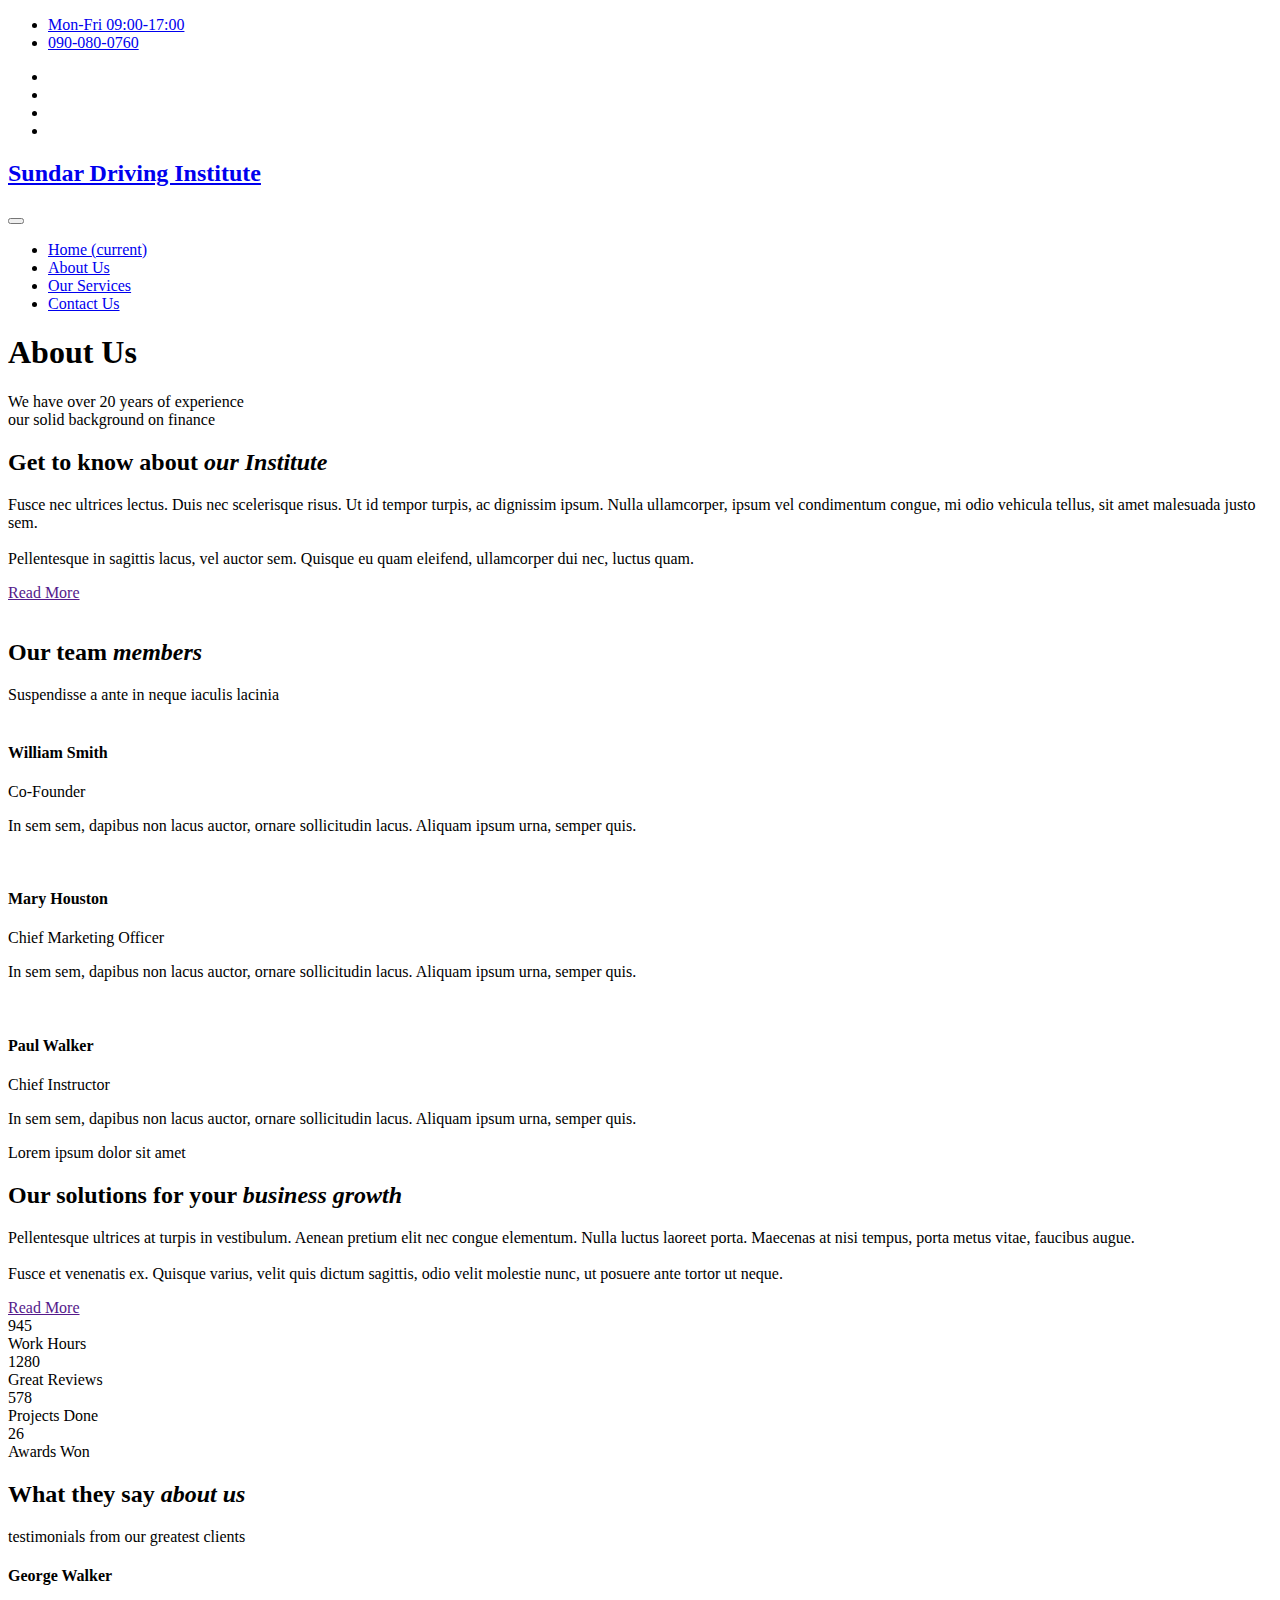
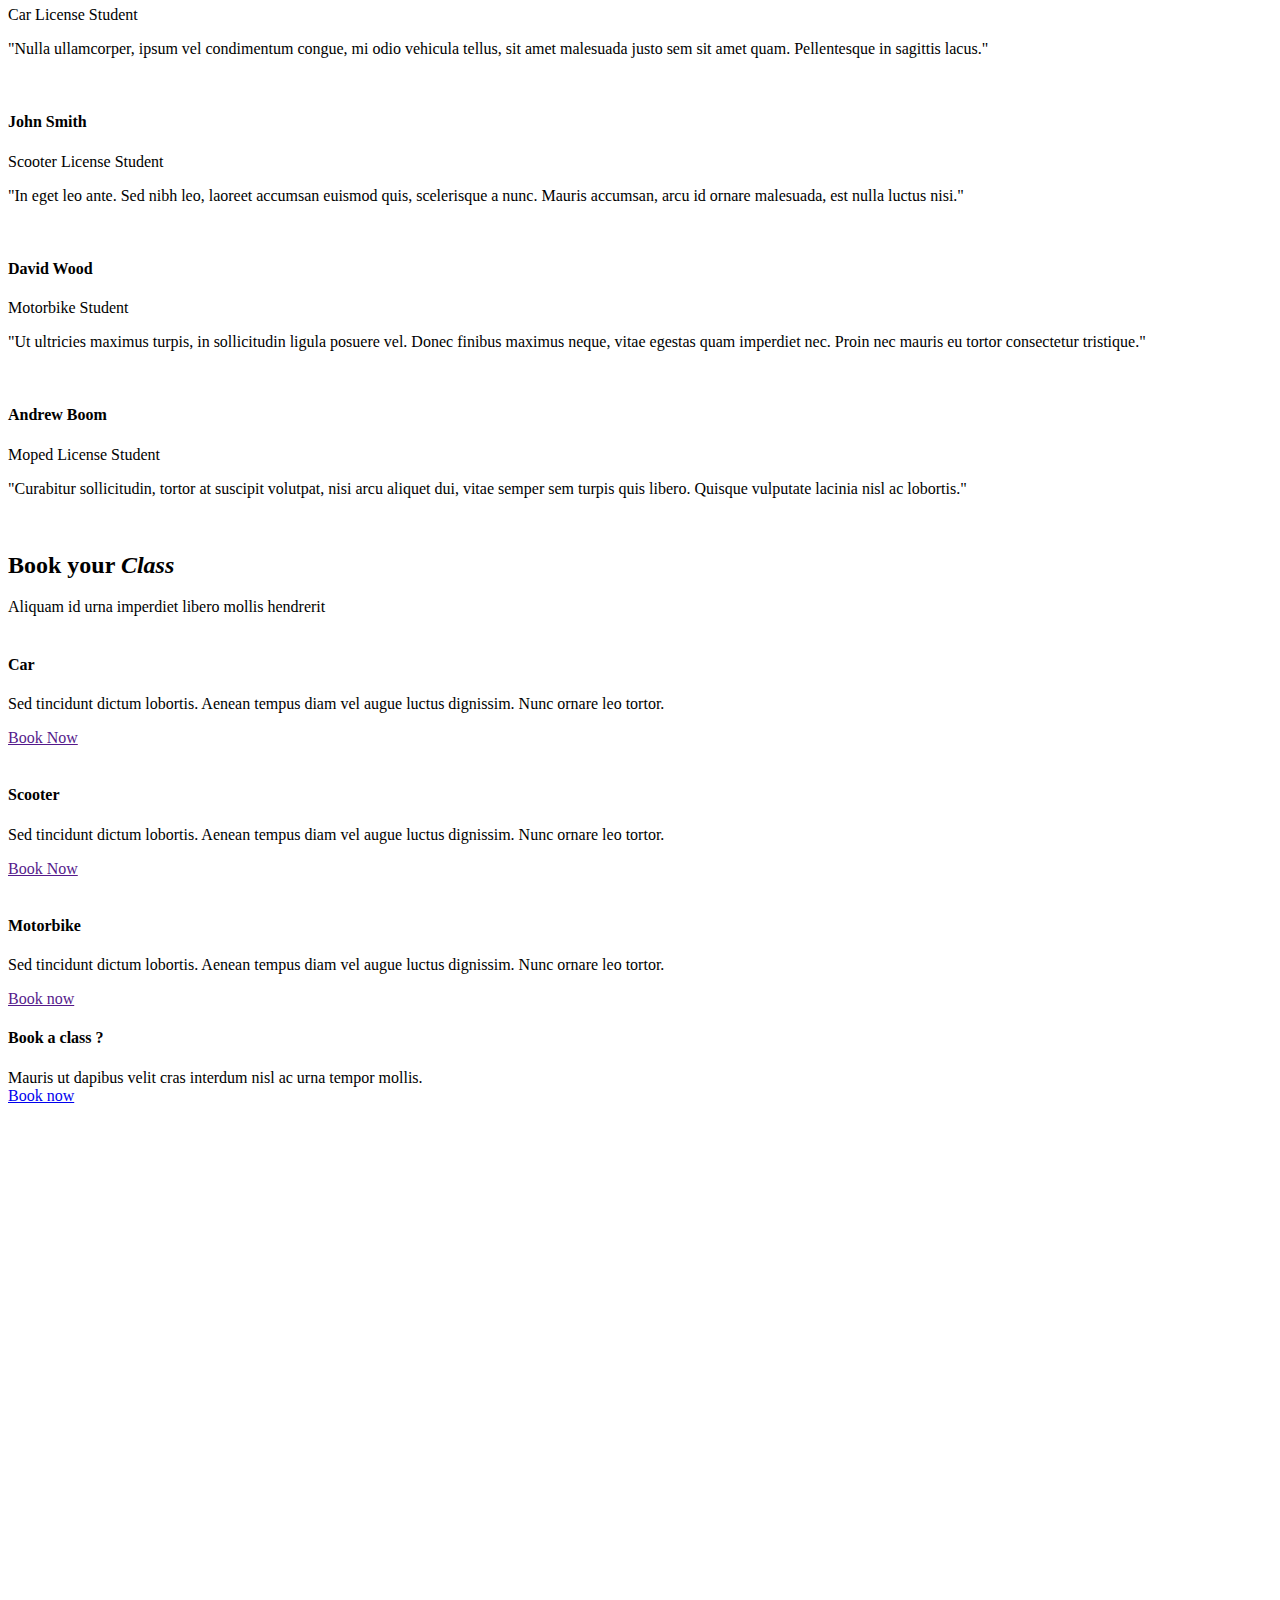
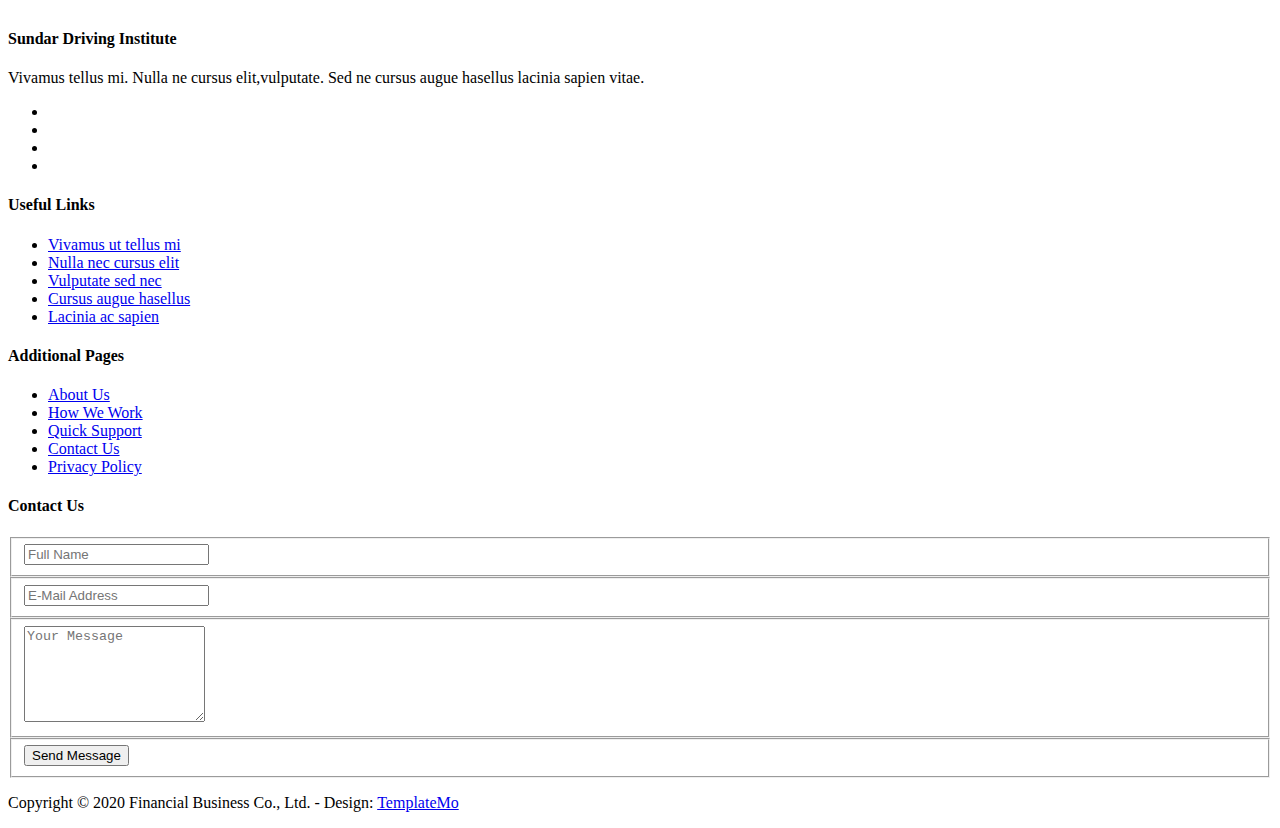
==== about.html @ 665004ea "Add files via upload" ====
<!DOCTYPE html>
<html lang="en">

  <head>

    <meta charset="utf-8">
    <meta name="viewport" content="width=device-width, initial-scale=1, shrink-to-fit=no">
    <meta name="description" content="">
    <meta name="author" content="TemplateMo">
    <link href="https://fonts.googleapis.com/css?family=Poppins:100,200,300,400,500,600,700,800,900&display=swap" rel="stylesheet">

    <title>Sundar Driving - About Page</title>

    <!-- Bootstrap core CSS -->
    <link href="vendor/bootstrap/css/bootstrap.min.css" rel="stylesheet">

    <!-- Additional CSS Files -->
    <link rel="stylesheet" href="assets/css/fontawesome.css">
    <link rel="stylesheet" href="assets/css/templatemo-finance-business.css">
    <link rel="stylesheet" href="assets/css/owl.css">
<!--

Finance Business TemplateMo

https://templatemo.com/tm-545-finance-business

-->
  </head>

  <body>

    <!-- ***** Preloader Start ***** -->
    <div id="preloader">
        <div class="jumper">
            <div></div>
            <div></div>
            <div></div>
        </div>
    </div>  
    <!-- ***** Preloader End ***** -->

    <!-- Header -->
    <div class="sub-header">
      <div class="container">
        <div class="row">
          <div class="col-md-8 col-xs-12">
            <ul class="left-info">
              <li><a href="#"><i class="fa fa-clock-o"></i>Mon-Fri 09:00-17:00</a></li>
              <li><a href="#"><i class="fa fa-phone"></i>090-080-0760</a></li>
            </ul>
          </div>
          <div class="col-md-4">
            <ul class="right-icons">
              <li><a href="#"><i class="fa fa-facebook"></i></a></li>
              <li><a href="#"><i class="fa fa-twitter"></i></a></li>
              <li><a href="#"><i class="fa fa-linkedin"></i></a></li>
              <li><a href="#"><i class="fa fa-behance"></i></a></li>
            </ul>
          </div>
        </div>
      </div>
    </div>
    
    <header class="">
      <nav class="navbar navbar-expand-lg">
        <div class="container">
          <a class="navbar-brand" href="index.html"><h2>Sundar Driving Institute</h2></a>
          <button class="navbar-toggler" type="button" data-toggle="collapse" data-target="#navbarResponsive" aria-controls="navbarResponsive" aria-expanded="false" aria-label="Toggle navigation">
            <span class="navbar-toggler-icon"></span>
          </button>
          <div class="collapse navbar-collapse" id="navbarResponsive">
            <ul class="navbar-nav ml-auto">
              <li class="nav-item">
                <a class="nav-link" href="index.html">Home
                  <span class="sr-only">(current)</span>
                </a>
              </li>
              <li class="nav-item active">
                <a class="nav-link" href="about.html">About Us</a>
              </li>
              <li class="nav-item">
                <a class="nav-link" href="services.html">Our Services</a>
              </li>
              <li class="nav-item">
                <a class="nav-link" href="contact.html">Contact Us</a>
              </li>
              
              <!--
              <li class="nav-item">
                <a class="nav-link" href="one-page.html">One Page</a>
              </li>
              -->

            </ul>
          </div>
        </div>
      </nav>
    </header>

    <!-- Page Content -->
    <div class="page-heading header-text">
      <div class="container">
        <div class="row">
          <div class="col-md-12">
            <h1>About Us</h1>
            <span>We have over 20 years of experience</span>
          </div>
        </div>
      </div>
    </div>

    <div class="more-info about-info">
      <div class="container">
        <div class="row">
          <div class="col-md-12">
            <div class="more-info-content">
              <div class="row">
                <div class="col-md-6 align-self-center">
                  <div class="right-content">
                    <span>our solid background on finance</span>
                    <h2>Get to know about <em>our Institute</em></h2>
                    <p>Fusce nec ultrices lectus. Duis nec scelerisque risus. Ut id tempor turpis, ac dignissim ipsum. Nulla ullamcorper, ipsum vel condimentum congue, mi odio vehicula tellus, sit amet malesuada justo sem. 
                    <br><br>Pellentesque in sagittis lacus, vel auctor sem. Quisque eu quam eleifend, ullamcorper dui nec, luctus quam.</p>
                    <a href="" class="filled-button">Read More</a>
                  </div>
                </div>
                <div class="col-md-6">
                  <div class="left-image">
                    <img src="assets/images/about-image.jpg" alt="">
                  </div>
                </div>
              </div>
            </div>
          </div>
        </div>
      </div>
    </div>

    

    <div class="team">
      <div class="container">
        <div class="row">
          <div class="col-md-12">
            <div class="section-heading">
              <h2>Our team <em>members</em></h2>
              <span>Suspendisse a ante in neque iaculis lacinia</span>
            </div>
          </div>
          <div class="col-md-4">
            <div class="team-item">
              <img src="assets/images/team_01.jpg" alt="">
              <div class="down-content">
                <h4>William Smith</h4>
                <span>Co-Founder</span>
                <p>In sem sem, dapibus non lacus auctor, ornare sollicitudin lacus. Aliquam ipsum urna, semper quis.</p>
              </div>
            </div>
          </div>
          <div class="col-md-4">
            <div class="team-item">
              <img src="assets/images/team_02.jpg" alt="">
              <div class="down-content">
                <h4>Mary Houston</h4>
                <span>Chief Marketing Officer</span>
                <p>In sem sem, dapibus non lacus auctor, ornare sollicitudin lacus. Aliquam ipsum urna, semper quis.</p>
              </div>
            </div>
          </div>
          <div class="col-md-4">
            <div class="team-item">
              <img src="assets/images/team_03.jpg" alt="">
              <div class="down-content">
                <h4>Paul Walker</h4>
                <span>Chief Instructor</span>
                <p>In sem sem, dapibus non lacus auctor, ornare sollicitudin lacus. Aliquam ipsum urna, semper quis.</p>
              </div>
            </div>
          </div>
        </div>
      </div>
    </div>

    <div class="fun-facts">
      <div class="container">
        <div class="row">
          <div class="col-md-6">
            <div class="left-content">
              <span>Lorem ipsum dolor sit amet</span>
              <h2>Our solutions for your <em>business growth</em></h2>
              <p>Pellentesque ultrices at turpis in vestibulum. Aenean pretium elit nec congue elementum. Nulla luctus laoreet porta. Maecenas at nisi tempus, porta metus vitae, faucibus augue. 
              <br><br>Fusce et venenatis ex. Quisque varius, velit quis dictum sagittis, odio velit molestie nunc, ut posuere ante tortor ut neque.</p>
              <a href="" class="filled-button">Read More</a>
            </div>
          </div>
          <div class="col-md-6 align-self-center">
            <div class="row">
              <div class="col-md-6">
                <div class="count-area-content">
                  <div class="count-digit">945</div>
                  <div class="count-title">Work Hours</div>
                </div>
              </div>
              <div class="col-md-6">
                <div class="count-area-content">
                  <div class="count-digit">1280</div>
                  <div class="count-title">Great Reviews</div>
                </div>
              </div>
              <div class="col-md-6">
                <div class="count-area-content">
                  <div class="count-digit">578</div>
                  <div class="count-title">Projects Done</div>
                </div>
              </div>
              <div class="col-md-6">
                <div class="count-area-content">
                  <div class="count-digit">26</div>
                  <div class="count-title">Awards Won</div>
                </div>
              </div>
            </div>
          </div>
        </div>
      </div>
    </div>

    <div class="testimonials">
      <div class="container">
        <div class="row">
          <div class="col-md-12">
            <div class="section-heading">
              <h2>What they say <em>about us</em></h2>
              <span>testimonials from our greatest clients</span>
            </div>
          </div>
          <div class="col-md-12">
            <div class="owl-testimonials owl-carousel">
              
              <div class="testimonial-item">
                <div class="inner-content">
                  <h4>George Walker</h4>
                  <span>Car License Student</span>
                  <p>"Nulla ullamcorper, ipsum vel condimentum congue, mi odio vehicula tellus, sit amet malesuada justo sem sit amet quam. Pellentesque in sagittis lacus."</p>
                </div>
                <img src="http://placehold.it/60x60" alt="">
              </div>
              
              <div class="testimonial-item">
                <div class="inner-content">
                  <h4>John Smith</h4>
                  <span>Scooter License Student</span>
                  <p>"In eget leo ante. Sed nibh leo, laoreet accumsan euismod quis, scelerisque a nunc. Mauris accumsan, arcu id ornare malesuada, est nulla luctus nisi."</p>
                </div>
                <img src="http://placehold.it/60x60" alt="">
              </div>
              
              <div class="testimonial-item">
                <div class="inner-content">
                  <h4>David Wood</h4>
                  <span>Motorbike Student</span>
                  <p>"Ut ultricies maximus turpis, in sollicitudin ligula posuere vel. Donec finibus maximus neque, vitae egestas quam imperdiet nec. Proin nec mauris eu tortor consectetur tristique."</p>
                </div>
                <img src="http://placehold.it/60x60" alt="">
              </div>
              
              <div class="testimonial-item">
                <div class="inner-content">
                  <h4>Andrew Boom</h4>
                  <span>Moped License Student</span>
                  <p>"Curabitur sollicitudin, tortor at suscipit volutpat, nisi arcu aliquet dui, vitae semper sem turpis quis libero. Quisque vulputate lacinia nisl ac lobortis."</p>
                </div>
                <img src="http://placehold.it/60x60" alt="">
              </div>
              
            </div>
          </div>
        </div>
      </div>
    </div>

     <!-- Our Services Section -->

     <div class="services">
      <div class="container">
        <div class="row">
          <div class="col-md-12">
            <div class="section-heading">
              <h2>Book your <em>Class</em></h2>
              <span>Aliquam id urna imperdiet libero mollis hendrerit</span>
            </div>
          </div>
          <div class="col-md-4">
            <div class="service-item">
              <img src="assets/images/service_01.jpg" alt="">
              <div class="down-content">
                <h4>Car</h4>
                <p>Sed tincidunt dictum lobortis. Aenean tempus diam vel augue luctus dignissim. Nunc ornare leo tortor.</p>
                <a href="" class="filled-button">Book Now</a>
              </div>
            </div>
          </div>
          <div class="col-md-4">
            <div class="service-item">
              <img src="assets/images/service_02.jpg" alt="">
              <div class="down-content">
                <h4>Scooter</h4>
                <p>Sed tincidunt dictum lobortis. Aenean tempus diam vel augue luctus dignissim. Nunc ornare leo tortor.</p>
                <a href="" class="filled-button">Book Now</a>
              </div>
            </div>
          </div>
          <div class="col-md-4">
            <div class="service-item">
              <img src="assets/images/service_03.jpg" alt="">
              <div class="down-content">
                <h4>Motorbike</h4>
                <p>Sed tincidunt dictum lobortis. Aenean tempus diam vel augue luctus dignissim. Nunc ornare leo tortor.</p>
                <a href="" class="filled-button">Book now</a>
              </div>
            </div>
            </div>
        </div>
      </div>
    </div>


    <!-- Label -->
    <div class="request-form">
      <div class="container">
        <div class="row">
          <div class="col-md-8">
            <h4>Book a class ?</h4>
            <span>Mauris ut dapibus velit cras interdum nisl ac urna tempor mollis.</span>
          </div>
          <div class="col-md-4">
            <a href="services.html" class="border-button"> Book now </a>
          </div>
        </div>
      </div>
    </div>


    <!--Google Map-->

    <div id="map">
      <!-- How to change your map point
        1. Go to Google Maps
        2. Click on your location point
        3. Click "Share" and choose "Embed map" tab
        4. Copy only URL and paste it within the src="" field below
      -->
            <iframe src="https://maps.google.com/maps?q=Av.+Lúcio+Costa,+Rio+de+Janeiro+-+RJ,+Brazil&t=&z=13&ie=UTF8&iwloc=&output=embed" width="100%" height="500px" frameborder="0" style="border:0" allowfullscreen></iframe>
          </div>



    <!-- Footer Starts Here -->
    <footer>
      <div class="container">
        <div class="row">
          <div class="col-md-3 footer-item">
            <h4>Sundar Driving Institute</h4>
            <p>Vivamus tellus mi. Nulla ne cursus elit,vulputate. Sed ne cursus augue hasellus lacinia sapien vitae.</p>
            <ul class="social-icons">
              <li><a rel="nofollow" href="https://fb.com/templatemo" target="_blank"><i class="fa fa-facebook"></i></a></li>
              <li><a href="#"><i class="fa fa-twitter"></i></a></li>
              <li><a href="#"><i class="fa fa-linkedin"></i></a></li>
              <li><a href="#"><i class="fa fa-behance"></i></a></li>
            </ul>
          </div>
          <div class="col-md-3 footer-item">
            <h4>Useful Links</h4>
            <ul class="menu-list">
              <li><a href="#">Vivamus ut tellus mi</a></li>
              <li><a href="#">Nulla nec cursus elit</a></li>
              <li><a href="#">Vulputate sed nec</a></li>
              <li><a href="#">Cursus augue hasellus</a></li>
              <li><a href="#">Lacinia ac sapien</a></li>
            </ul>
          </div>
          <div class="col-md-3 footer-item">
            <h4>Additional Pages</h4>
            <ul class="menu-list">
              <li><a href="#">About Us</a></li>
              <li><a href="#">How We Work</a></li>
              <li><a href="#">Quick Support</a></li>
              <li><a href="#">Contact Us</a></li>
              <li><a href="#">Privacy Policy</a></li>
            </ul>
          </div>
          <div class="col-md-3 footer-item last-item">
            <h4>Contact Us</h4>
            <div class="contact-form">
              <form id="contact footer-contact" action="" method="post">
                <div class="row">
                  <div class="col-lg-12 col-md-12 col-sm-12">
                    <fieldset>
                      <input name="name" type="text" class="form-control" id="name" placeholder="Full Name" required="">
                    </fieldset>
                  </div>
                  <div class="col-lg-12 col-md-12 col-sm-12">
                    <fieldset>
                      <input name="email" type="text" class="form-control" id="email" pattern="[^ @]*@[^ @]*" placeholder="E-Mail Address" required="">
                    </fieldset>
                  </div>
                  <div class="col-lg-12">
                    <fieldset>
                      <textarea name="message" rows="6" class="form-control" id="message" placeholder="Your Message" required=""></textarea>
                    </fieldset>
                  </div>
                  <div class="col-lg-12">
                    <fieldset>
                      <button type="submit" id="form-submit" class="filled-button">Send Message</button>
                    </fieldset>
                  </div>
                </div>
              </form>
            </div>
          </div>
        </div>
      </div>
    </footer>
    
    <div class="sub-footer">
      <div class="container">
        <div class="row">
          <div class="col-md-12">
            <p>Copyright &copy; 2020 Financial Business Co., Ltd.
            
            - Design: <a rel="nofollow noopener" href="https://templatemo.com" target="_blank">TemplateMo</a></p>
          </div>
        </div>
      </div>
    </div>

    <!-- Bootstrap core JavaScript -->
    <script src="vendor/jquery/jquery.min.js"></script>
    <script src="vendor/bootstrap/js/bootstrap.bundle.min.js"></script>

    <!-- Additional Scripts -->
    <script src="assets/js/custom.js"></script>
    <script src="assets/js/owl.js"></script>
    <script src="assets/js/slick.js"></script>
    <script src="assets/js/accordions.js"></script>

    <script language = "text/Javascript"> 
      cleared[0] = cleared[1] = cleared[2] = 0; //set a cleared flag for each field
      function clearField(t){                   //declaring the array outside of the
      if(! cleared[t.id]){                      // function makes it static and global
          cleared[t.id] = 1;  // you could use true and false, but that's more typing
          t.value='';         // with more chance of typos
          t.style.color='#fff';
          }
      }
    </script>

  </body>
</html>
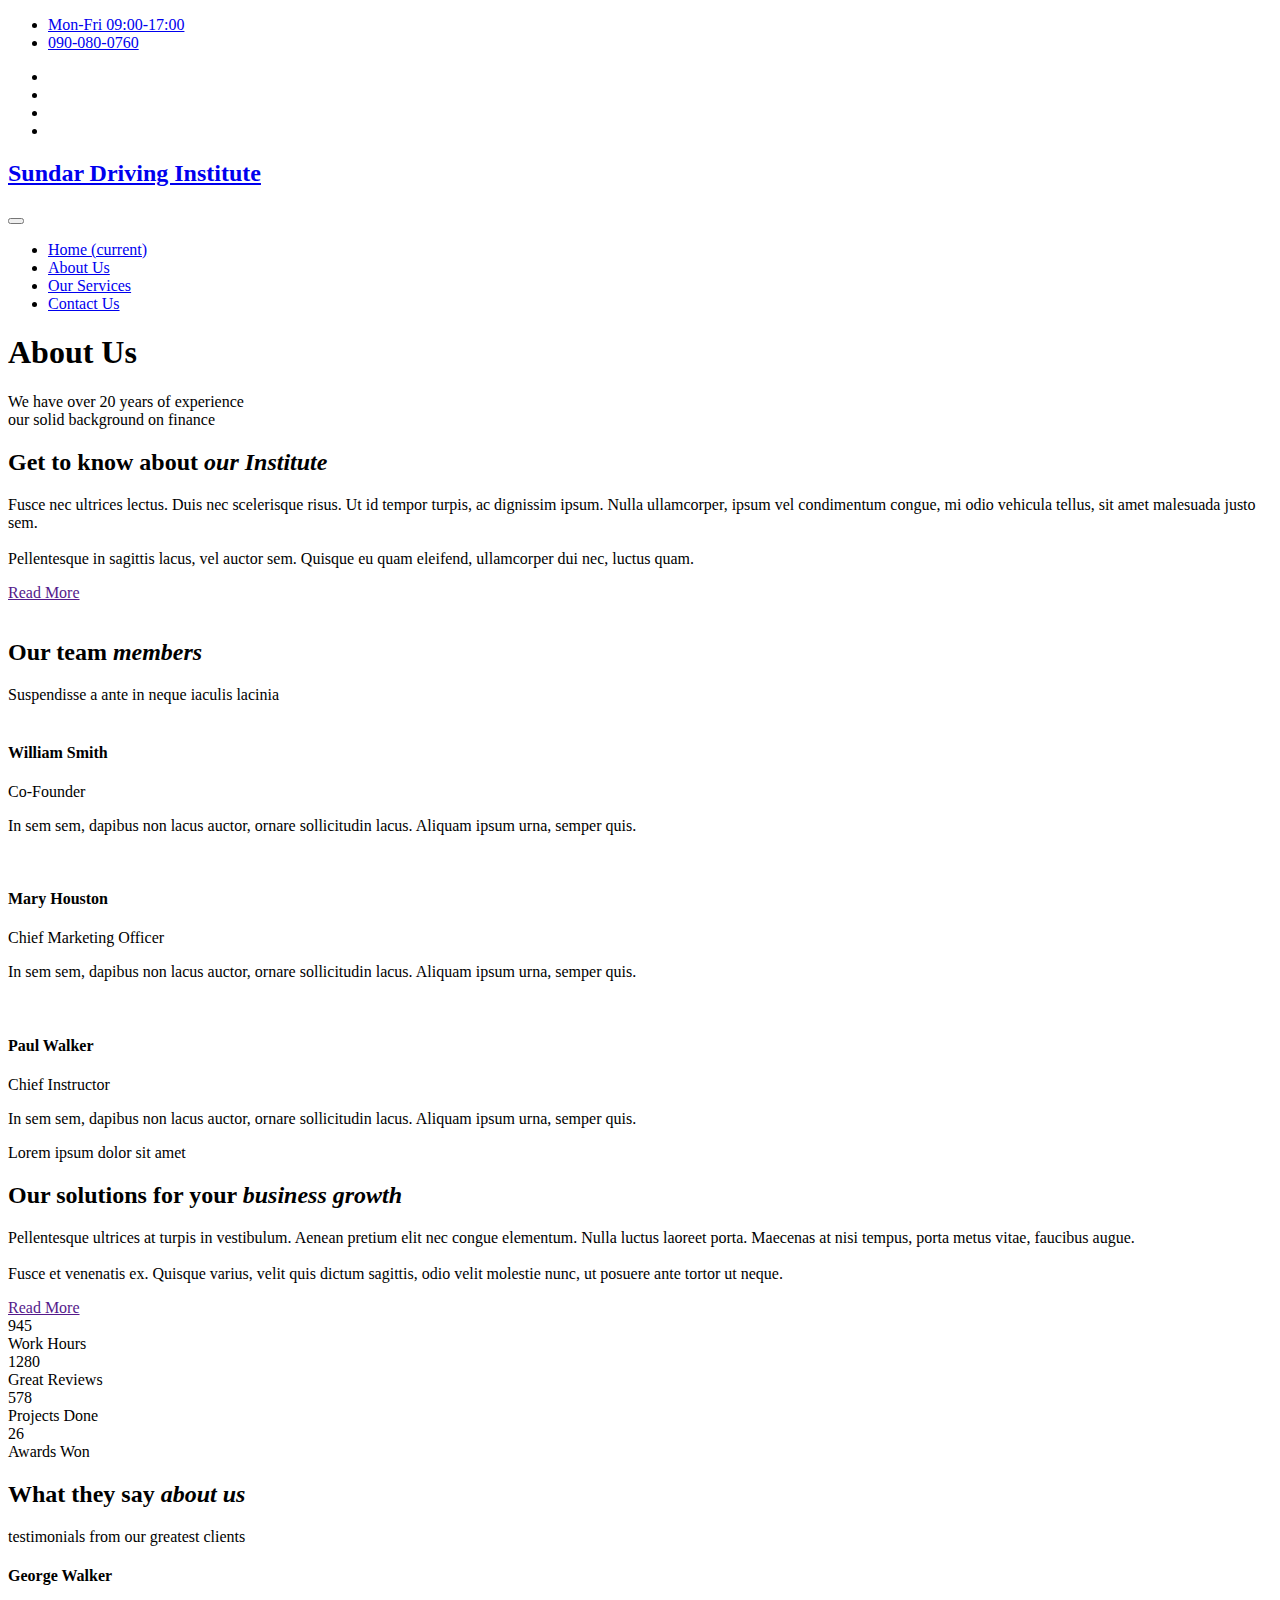
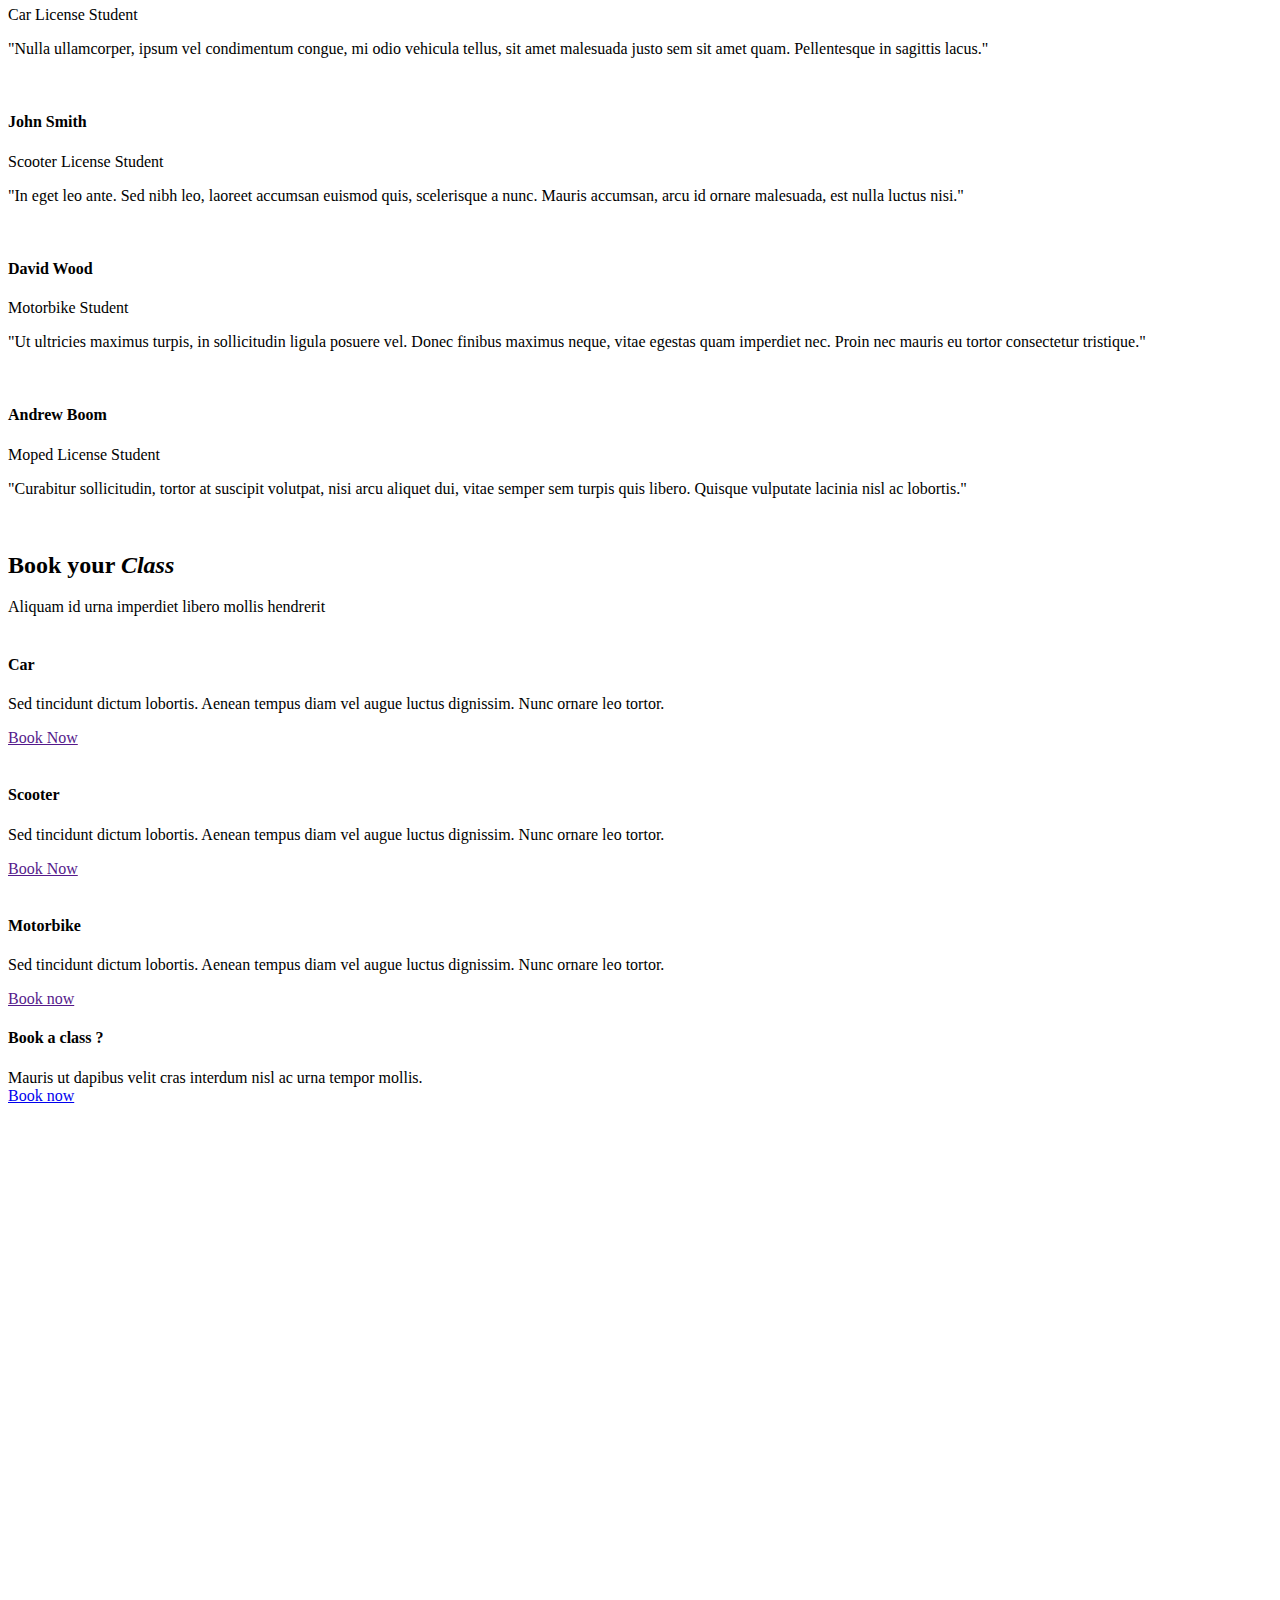
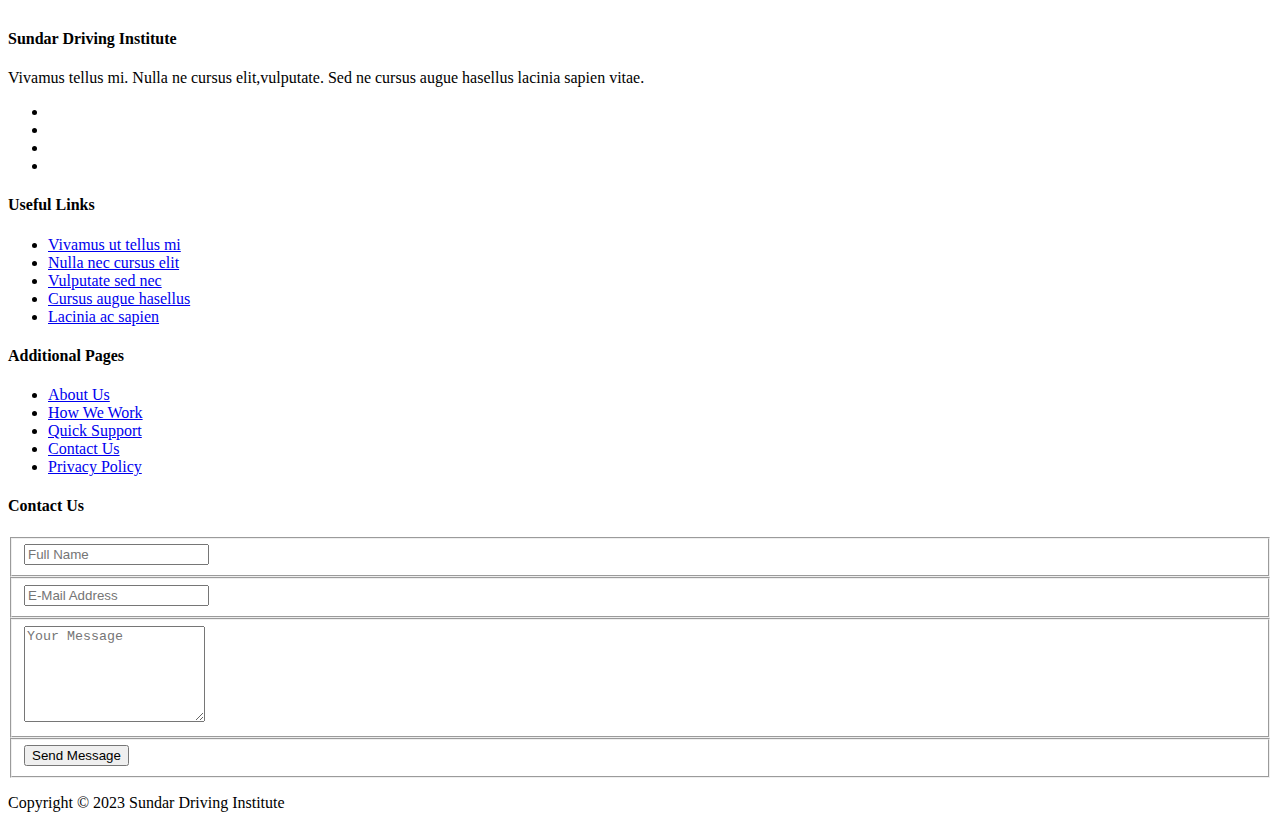
==== commit ee636927: "Add files via upload" ====
--- a/about.html
+++ b/about.html
@@ -84,7 +84,7 @@
               <li class="nav-item">
                 <a class="nav-link" href="contact.html">Contact Us</a>
               </li>
-              
+
               <!--
               <li class="nav-item">
                 <a class="nav-link" href="one-page.html">One Page</a>
@@ -426,9 +426,10 @@
       <div class="container">
         <div class="row">
           <div class="col-md-12">
-            <p>Copyright &copy; 2020 Financial Business Co., Ltd.
+            <p>Copyright &copy; 2023 Sundar Driving Institute 
             
-            - Design: <a rel="nofollow noopener" href="https://templatemo.com" target="_blank">TemplateMo</a></p>
+           <!--  - Design: <a rel="nofollow noopener" href="https://templatemo.com" target="_blank">TemplateMo</a></p> -->
+
           </div>
         </div>
       </div>
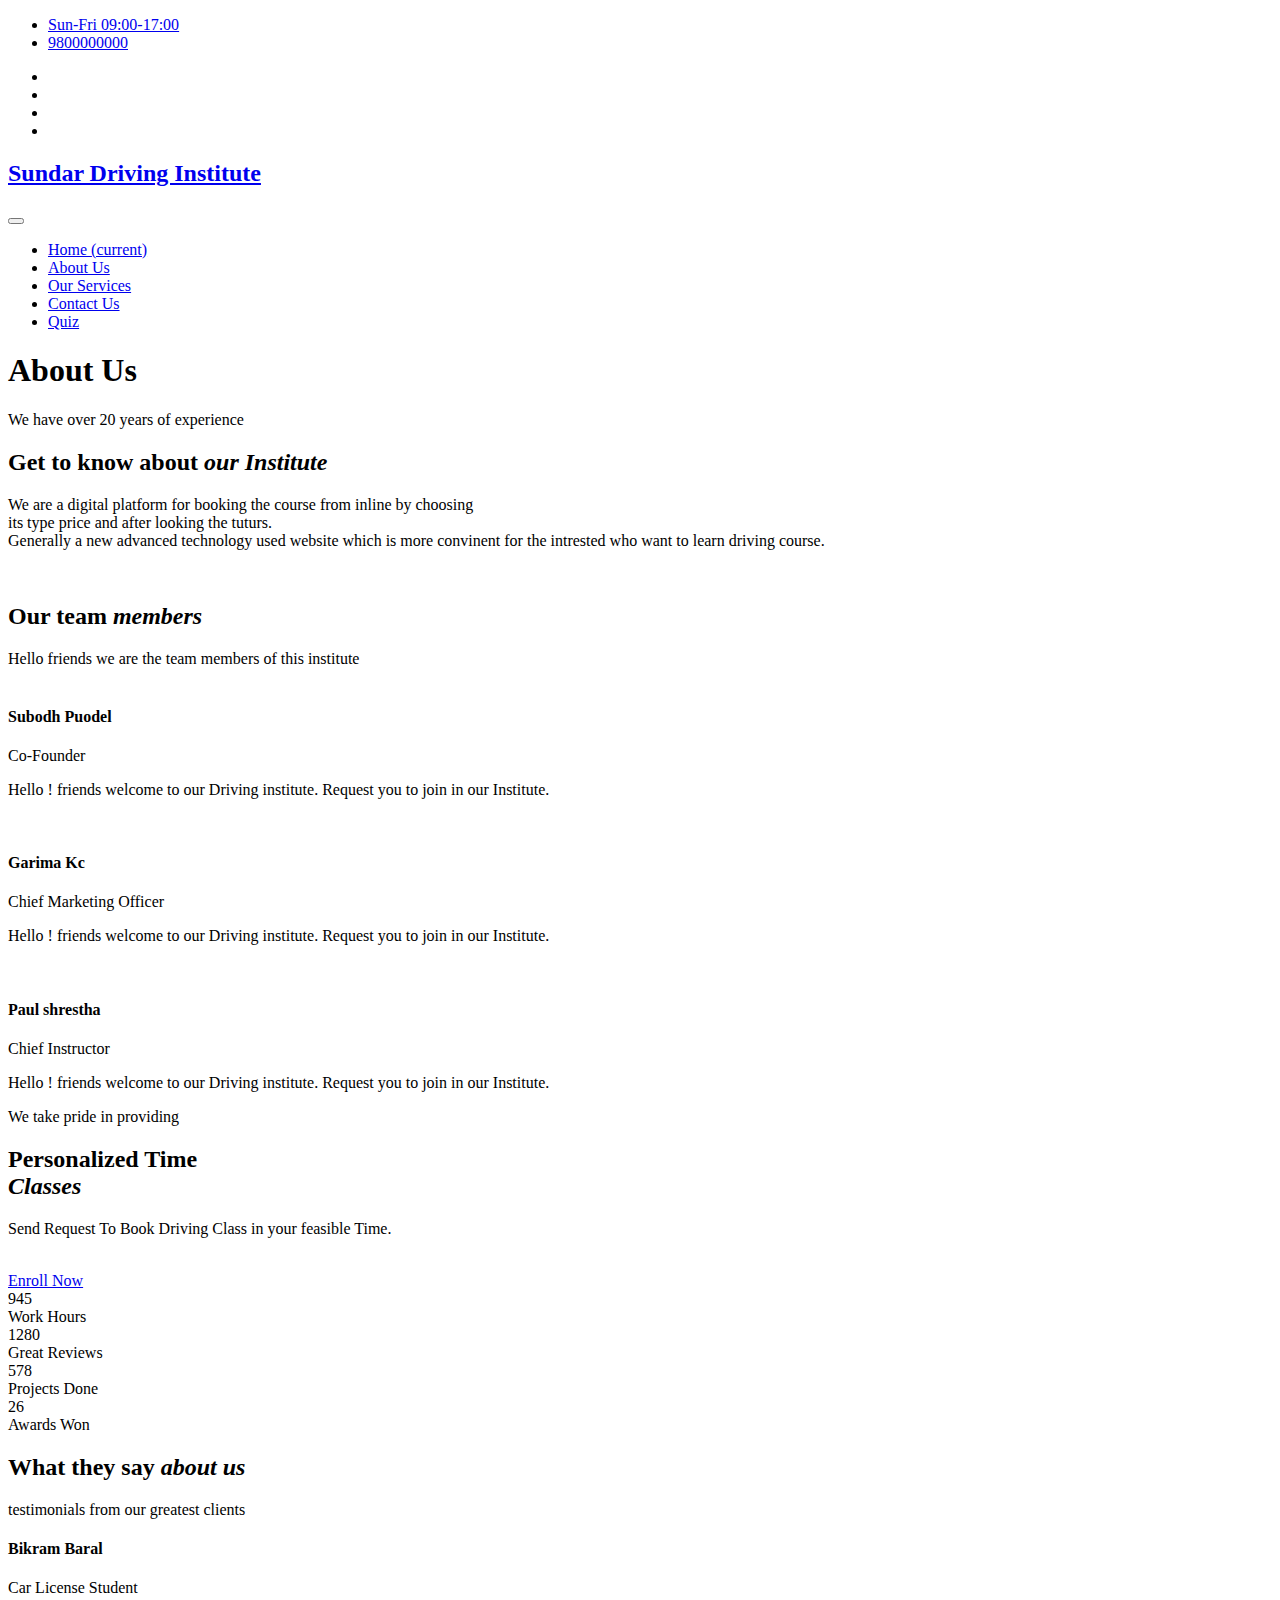
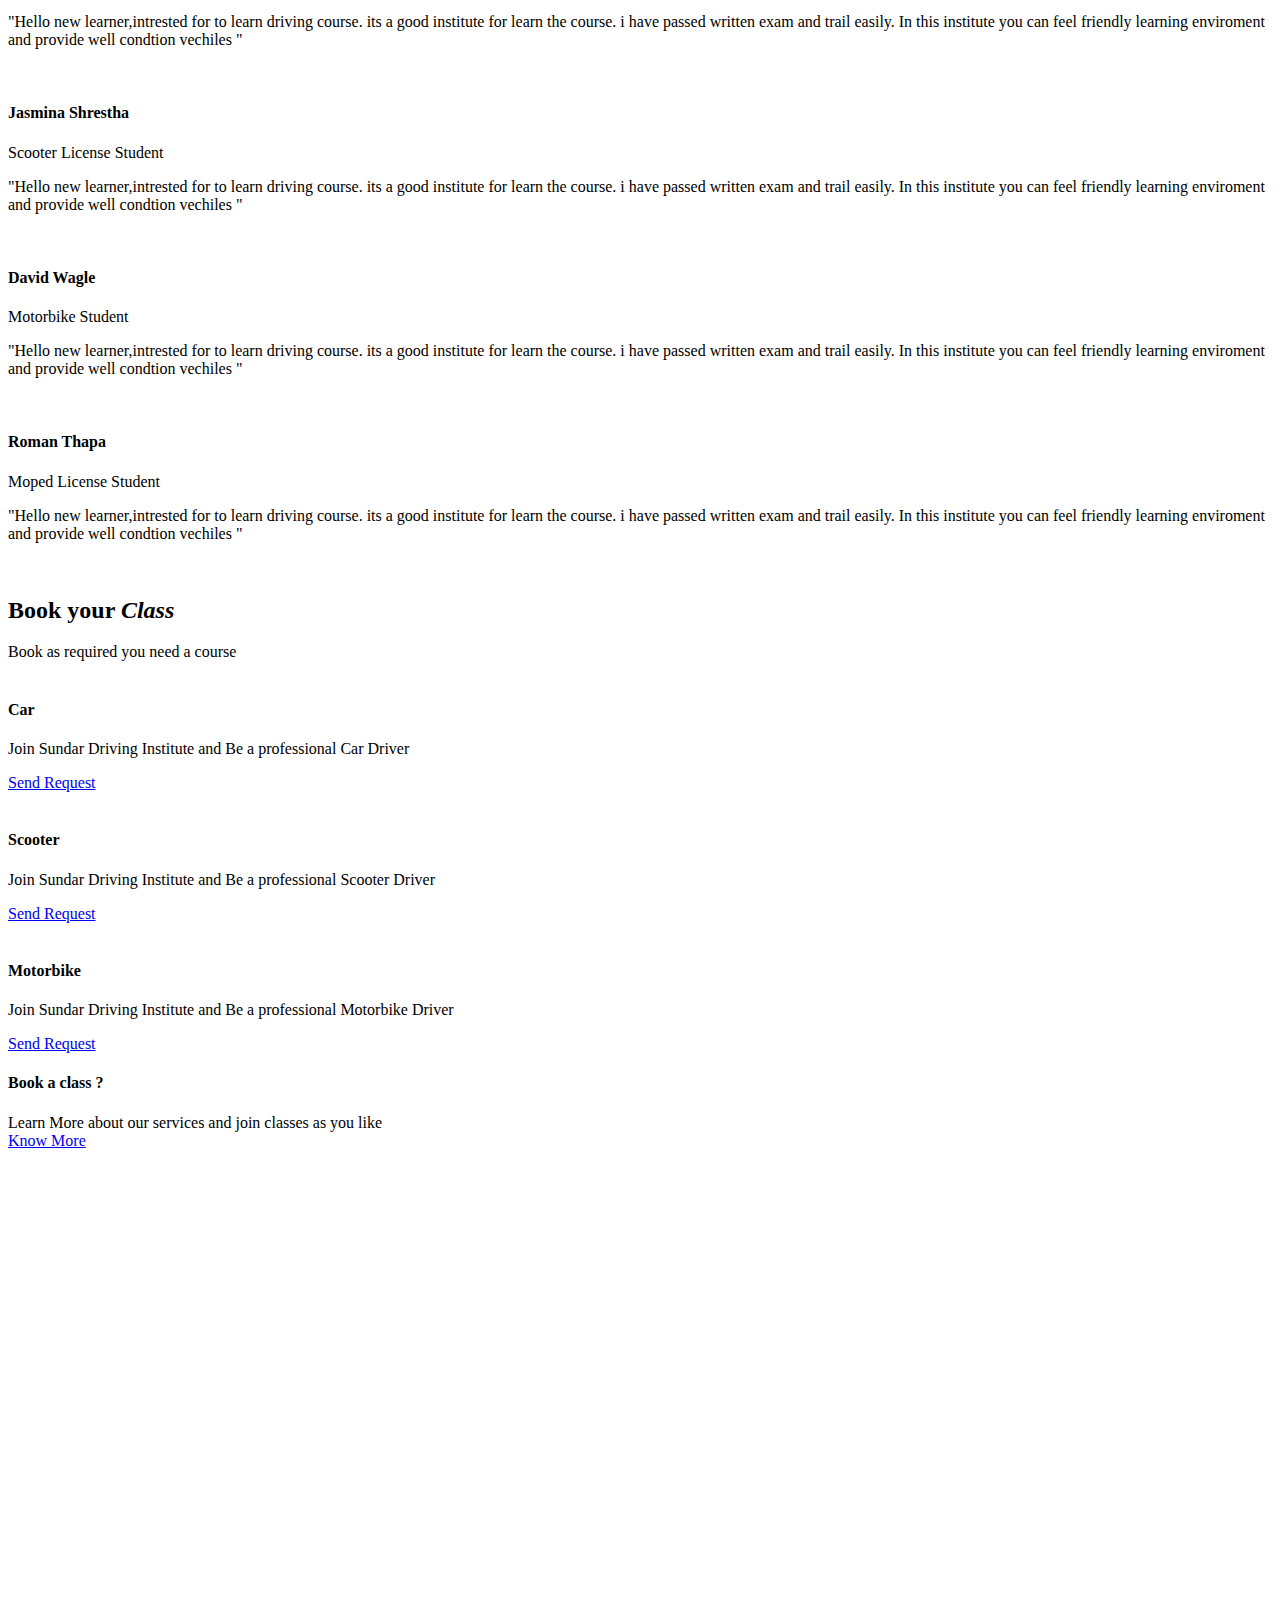
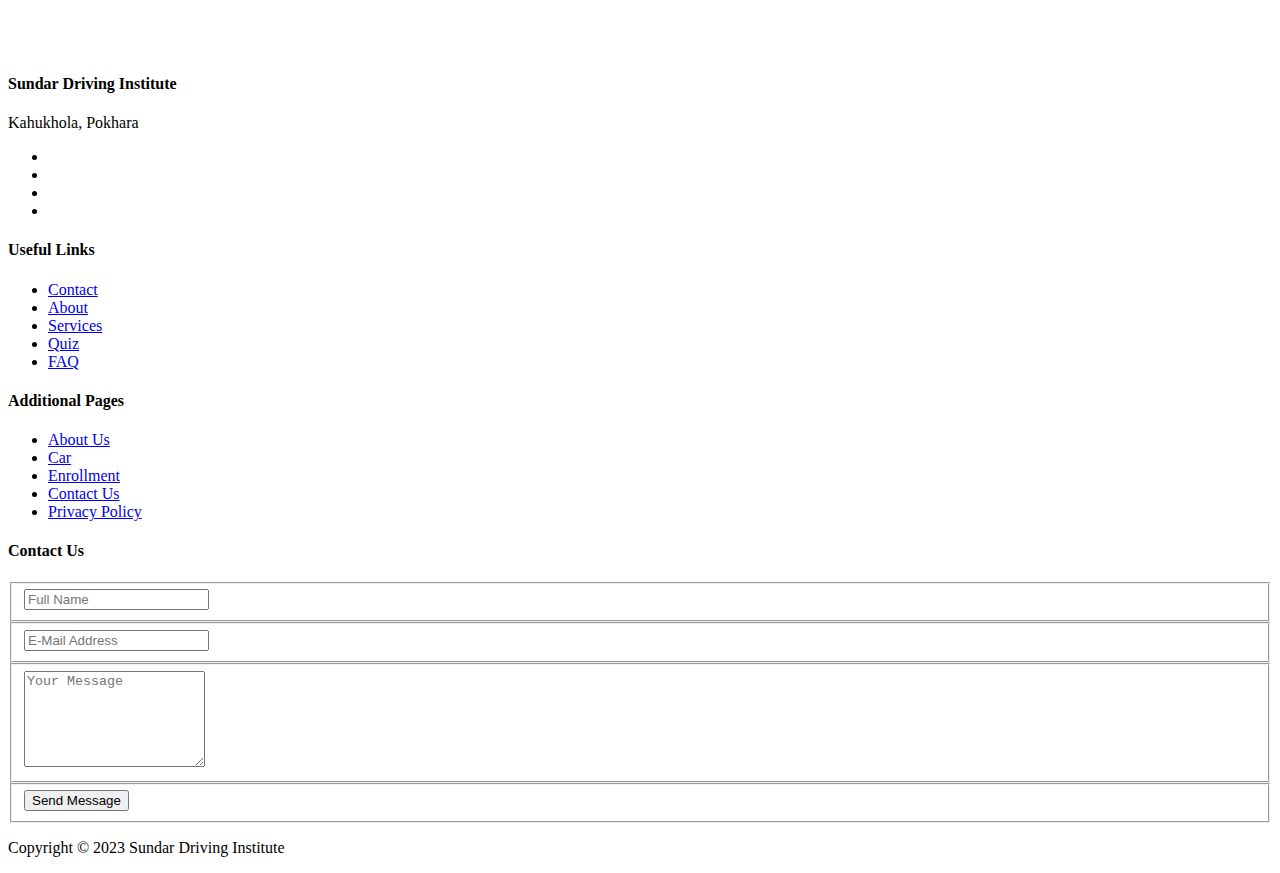
==== commit bdd1cd07: "Add files via upload" ====
--- a/about.html
+++ b/about.html
@@ -18,13 +18,7 @@
     <link rel="stylesheet" href="assets/css/fontawesome.css">
     <link rel="stylesheet" href="assets/css/templatemo-finance-business.css">
     <link rel="stylesheet" href="assets/css/owl.css">
-<!--
-
-Finance Business TemplateMo
-
-https://templatemo.com/tm-545-finance-business
-
--->
+
   </head>
 
   <body>
@@ -45,8 +39,8 @@
         <div class="row">
           <div class="col-md-8 col-xs-12">
             <ul class="left-info">
-              <li><a href="#"><i class="fa fa-clock-o"></i>Mon-Fri 09:00-17:00</a></li>
-              <li><a href="#"><i class="fa fa-phone"></i>090-080-0760</a></li>
+              <li><a href="#"><i class="fa fa-clock-o"></i>Sun-Fri 09:00-17:00</a></li>
+              <li><a href="#"><i class="fa fa-phone"></i>9800000000</a></li>
             </ul>
           </div>
           <div class="col-md-4">
@@ -64,14 +58,14 @@
     <header class="">
       <nav class="navbar navbar-expand-lg">
         <div class="container">
-          <a class="navbar-brand" href="index.html"><h2>Sundar Driving Institute</h2></a>
+          <a class="navbar-brand" href="index.php"><h2>Sundar Driving Institute</h2></a>
           <button class="navbar-toggler" type="button" data-toggle="collapse" data-target="#navbarResponsive" aria-controls="navbarResponsive" aria-expanded="false" aria-label="Toggle navigation">
             <span class="navbar-toggler-icon"></span>
           </button>
           <div class="collapse navbar-collapse" id="navbarResponsive">
             <ul class="navbar-nav ml-auto">
               <li class="nav-item">
-                <a class="nav-link" href="index.html">Home
+                <a class="nav-link" href="index.php">Home
                   <span class="sr-only">(current)</span>
                 </a>
               </li>
@@ -83,6 +77,10 @@
               </li>
               <li class="nav-item">
                 <a class="nav-link" href="contact.html">Contact Us</a>
+
+              </li>
+              <li class="nav-item">
+                <a class="nav-link" href="quiz.php">Quiz</a>
               </li>
 
               <!--
@@ -117,16 +115,19 @@
               <div class="row">
                 <div class="col-md-6 align-self-center">
                   <div class="right-content">
-                    <span>our solid background on finance</span>
+
+                    
+
                     <h2>Get to know about <em>our Institute</em></h2>
-                    <p>Fusce nec ultrices lectus. Duis nec scelerisque risus. Ut id tempor turpis, ac dignissim ipsum. Nulla ullamcorper, ipsum vel condimentum congue, mi odio vehicula tellus, sit amet malesuada justo sem. 
-                    <br><br>Pellentesque in sagittis lacus, vel auctor sem. Quisque eu quam eleifend, ullamcorper dui nec, luctus quam.</p>
-                    <a href="" class="filled-button">Read More</a>
+                    <p>We are a digital platform for booking the course from inline by choosing<br>
+                      its type price and after looking the tuturs.<br>
+                      Generally a new advanced technology used website which is more convinent for the intrested who want to learn driving course.</p>
+                    <!--<a href="" class="filled-button">Read More</a>-->
                   </div>
                 </div>
                 <div class="col-md-6">
                   <div class="left-image">
-                    <img src="assets/images/about-image.jpg" alt="">
+                    <img src="assets/images/106.jpg" alt="">
                   </div>
                 </div>
               </div>
@@ -144,36 +145,40 @@
           <div class="col-md-12">
             <div class="section-heading">
               <h2>Our team <em>members</em></h2>
-              <span>Suspendisse a ante in neque iaculis lacinia</span>
+              <span>Hello friends we are the team members of this institute</span>
             </div>
           </div>
           <div class="col-md-4">
             <div class="team-item">
-              <img src="assets/images/team_01.jpg" alt="">
-              <div class="down-content">
-                <h4>William Smith</h4>
+              <img src="assets/images/subodh.jpg" alt="">
+              <div class="down-content">
+                <h4>Subodh Puodel</h4>
                 <span>Co-Founder</span>
-                <p>In sem sem, dapibus non lacus auctor, ornare sollicitudin lacus. Aliquam ipsum urna, semper quis.</p>
+                <p>Hello ! friends welcome to our Driving institute.
+                  Request you to join in our Institute.
+                </p>
               </div>
             </div>
           </div>
           <div class="col-md-4">
             <div class="team-item">
-              <img src="assets/images/team_02.jpg" alt="">
-              <div class="down-content">
-                <h4>Mary Houston</h4>
+              <img src="assets/images/nani.jpg" alt="">
+              <div class="down-content">
+                <h4>Garima Kc</h4>
                 <span>Chief Marketing Officer</span>
-                <p>In sem sem, dapibus non lacus auctor, ornare sollicitudin lacus. Aliquam ipsum urna, semper quis.</p>
+                <p>Hello ! friends welcome to our Driving institute.
+                  Request you to join in our Institute.</p>
               </div>
             </div>
           </div>
           <div class="col-md-4">
             <div class="team-item">
-              <img src="assets/images/team_03.jpg" alt="">
-              <div class="down-content">
-                <h4>Paul Walker</h4>
+              <img src="assets/images/buda.jpg" alt="">
+              <div class="down-content">
+                <h4>Paul shrestha</h4>
                 <span>Chief Instructor</span>
-                <p>In sem sem, dapibus non lacus auctor, ornare sollicitudin lacus. Aliquam ipsum urna, semper quis.</p>
+                <p>Hello ! friends welcome to our Driving institute.
+                  Request you to join in our Institute.</p>
               </div>
             </div>
           </div>
@@ -186,11 +191,11 @@
         <div class="row">
           <div class="col-md-6">
             <div class="left-content">
-              <span>Lorem ipsum dolor sit amet</span>
-              <h2>Our solutions for your <em>business growth</em></h2>
-              <p>Pellentesque ultrices at turpis in vestibulum. Aenean pretium elit nec congue elementum. Nulla luctus laoreet porta. Maecenas at nisi tempus, porta metus vitae, faucibus augue. 
-              <br><br>Fusce et venenatis ex. Quisque varius, velit quis dictum sagittis, odio velit molestie nunc, ut posuere ante tortor ut neque.</p>
-              <a href="" class="filled-button">Read More</a>
+              <span>We take pride in providing</span>
+              <h2>Personalized Time <br><em>Classes</em></h2>
+              <p>Send Request To Book Driving Class in your feasible Time.
+              <br><br></p>
+              <a href="Enroll.php" class="filled-button">Enroll Now</a>
             </div>
           </div>
           <div class="col-md-6 align-self-center">
@@ -239,36 +244,40 @@
               
               <div class="testimonial-item">
                 <div class="inner-content">
-                  <h4>George Walker</h4>
+                  <h4>Bikram Baral</h4>
                   <span>Car License Student</span>
-                  <p>"Nulla ullamcorper, ipsum vel condimentum congue, mi odio vehicula tellus, sit amet malesuada justo sem sit amet quam. Pellentesque in sagittis lacus."</p>
+                  <p>"Hello new learner,intrested for to learn driving course. its a good institute for learn the course. i have passed written exam and trail easily. In this institute you can feel friendly  learning enviroment and provide well condtion vechiles "</p>
+                </div>
+                </div>
                 </div>
                 <img src="http://placehold.it/60x60" alt="">
               </div>
               
               <div class="testimonial-item">
                 <div class="inner-content">
-                  <h4>John Smith</h4>
+                  <h4>Jasmina Shrestha</h4>
                   <span>Scooter License Student</span>
-                  <p>"In eget leo ante. Sed nibh leo, laoreet accumsan euismod quis, scelerisque a nunc. Mauris accumsan, arcu id ornare malesuada, est nulla luctus nisi."</p>
+                  <p>"Hello new learner,intrested for to learn driving course. its a good institute for learn the course. i have passed written exam and trail easily. In this institute you can feel friendly  learning enviroment and provide well condtion vechiles "</p
                 </div>
                 <img src="http://placehold.it/60x60" alt="">
               </div>
               
               <div class="testimonial-item">
                 <div class="inner-content">
-                  <h4>David Wood</h4>
+                  <h4>David Wagle</h4>
                   <span>Motorbike Student</span>
-                  <p>"Ut ultricies maximus turpis, in sollicitudin ligula posuere vel. Donec finibus maximus neque, vitae egestas quam imperdiet nec. Proin nec mauris eu tortor consectetur tristique."</p>
+                 <p>"Hello new learner,intrested for to learn driving course. its a good institute for learn the course. i have passed written exam and trail easily. In this institute you can feel friendly  learning enviroment and provide well condtion vechiles "</p>
+                </div></p>
                 </div>
                 <img src="http://placehold.it/60x60" alt="">
               </div>
               
               <div class="testimonial-item">
                 <div class="inner-content">
-                  <h4>Andrew Boom</h4>
+                  <h4>Roman Thapa</h4>
                   <span>Moped License Student</span>
-                  <p>"Curabitur sollicitudin, tortor at suscipit volutpat, nisi arcu aliquet dui, vitae semper sem turpis quis libero. Quisque vulputate lacinia nisl ac lobortis."</p>
+                  <p>"Hello new learner,intrested for to learn driving course. its a good institute for learn the course. i have passed written exam and trail easily. In this institute you can feel friendly  learning enviroment and provide well condtion vechiles "</p>
+                </div>
                 </div>
                 <img src="http://placehold.it/60x60" alt="">
               </div>
@@ -287,36 +296,36 @@
           <div class="col-md-12">
             <div class="section-heading">
               <h2>Book your <em>Class</em></h2>
-              <span>Aliquam id urna imperdiet libero mollis hendrerit</span>
+              <span>Book as required you need a course </span>
             </div>
           </div>
           <div class="col-md-4">
             <div class="service-item">
-              <img src="assets/images/service_01.jpg" alt="">
+              <img src="assets/images/bb.jpg" alt="">
               <div class="down-content">
                 <h4>Car</h4>
-                <p>Sed tincidunt dictum lobortis. Aenean tempus diam vel augue luctus dignissim. Nunc ornare leo tortor.</p>
-                <a href="" class="filled-button">Book Now</a>
+                <p>Join Sundar Driving Institute and Be a professional Car Driver</p>
+                <a href="Enroll.php" class="filled-button">Send Request</a>
               </div>
             </div>
           </div>
           <div class="col-md-4">
             <div class="service-item">
-              <img src="assets/images/service_02.jpg" alt="">
+              <img src="assets/images/sc.jpg" alt="">
               <div class="down-content">
                 <h4>Scooter</h4>
-                <p>Sed tincidunt dictum lobortis. Aenean tempus diam vel augue luctus dignissim. Nunc ornare leo tortor.</p>
-                <a href="" class="filled-button">Book Now</a>
+                <p>Join Sundar Driving Institute and Be a professional Scooter Driver</p>
+                <a href="Enroll.php" class="filled-button">Send Request</a>
               </div>
             </div>
           </div>
           <div class="col-md-4">
             <div class="service-item">
-              <img src="assets/images/service_03.jpg" alt="">
+              <img src="assets/images/107.jpg" alt="">
               <div class="down-content">
                 <h4>Motorbike</h4>
-                <p>Sed tincidunt dictum lobortis. Aenean tempus diam vel augue luctus dignissim. Nunc ornare leo tortor.</p>
-                <a href="" class="filled-button">Book now</a>
+                <p>Join Sundar Driving Institute and Be a professional Motorbike Driver</p>
+                <a href="Enroll.php" class="filled-button">Send Request</a>
               </div>
             </div>
             </div>
@@ -331,10 +340,10 @@
         <div class="row">
           <div class="col-md-8">
             <h4>Book a class ?</h4>
-            <span>Mauris ut dapibus velit cras interdum nisl ac urna tempor mollis.</span>
-          </div>
-          <div class="col-md-4">
-            <a href="services.html" class="border-button"> Book now </a>
+            <span>Learn More about our services and join classes as you like</span>
+          </div>
+          <div class="col-md-4">
+            <a href="services.html" class="border-button"> Know More </a>
           </div>
         </div>
       </div>
@@ -361,7 +370,7 @@
         <div class="row">
           <div class="col-md-3 footer-item">
             <h4>Sundar Driving Institute</h4>
-            <p>Vivamus tellus mi. Nulla ne cursus elit,vulputate. Sed ne cursus augue hasellus lacinia sapien vitae.</p>
+            <p>Kahukhola, Pokhara</p>
             <ul class="social-icons">
               <li><a rel="nofollow" href="https://fb.com/templatemo" target="_blank"><i class="fa fa-facebook"></i></a></li>
               <li><a href="#"><i class="fa fa-twitter"></i></a></li>
@@ -372,20 +381,20 @@
           <div class="col-md-3 footer-item">
             <h4>Useful Links</h4>
             <ul class="menu-list">
-              <li><a href="#">Vivamus ut tellus mi</a></li>
-              <li><a href="#">Nulla nec cursus elit</a></li>
-              <li><a href="#">Vulputate sed nec</a></li>
-              <li><a href="#">Cursus augue hasellus</a></li>
-              <li><a href="#">Lacinia ac sapien</a></li>
+              <li><a href="contact.html">Contact</a></li>
+              <li><a href="About.html">About </a></li>
+              <li><a href="Services.html">Services</a></li>
+              <li><a href="quiz.php">Quiz</a></li>
+              <li><a href="#">FAQ</a></li>
             </ul>
           </div>
           <div class="col-md-3 footer-item">
             <h4>Additional Pages</h4>
             <ul class="menu-list">
-              <li><a href="#">About Us</a></li>
-              <li><a href="#">How We Work</a></li>
-              <li><a href="#">Quick Support</a></li>
-              <li><a href="#">Contact Us</a></li>
+              <li><a href="about.html">About Us</a></li>
+              <li><a href="car.html.html">Car</a></li>
+              <li><a href="Enroll.php">Enrollment</a></li>
+              <li><a href="contact.html">Contact Us</a></li>
               <li><a href="#">Privacy Policy</a></li>
             </ul>
           </div>
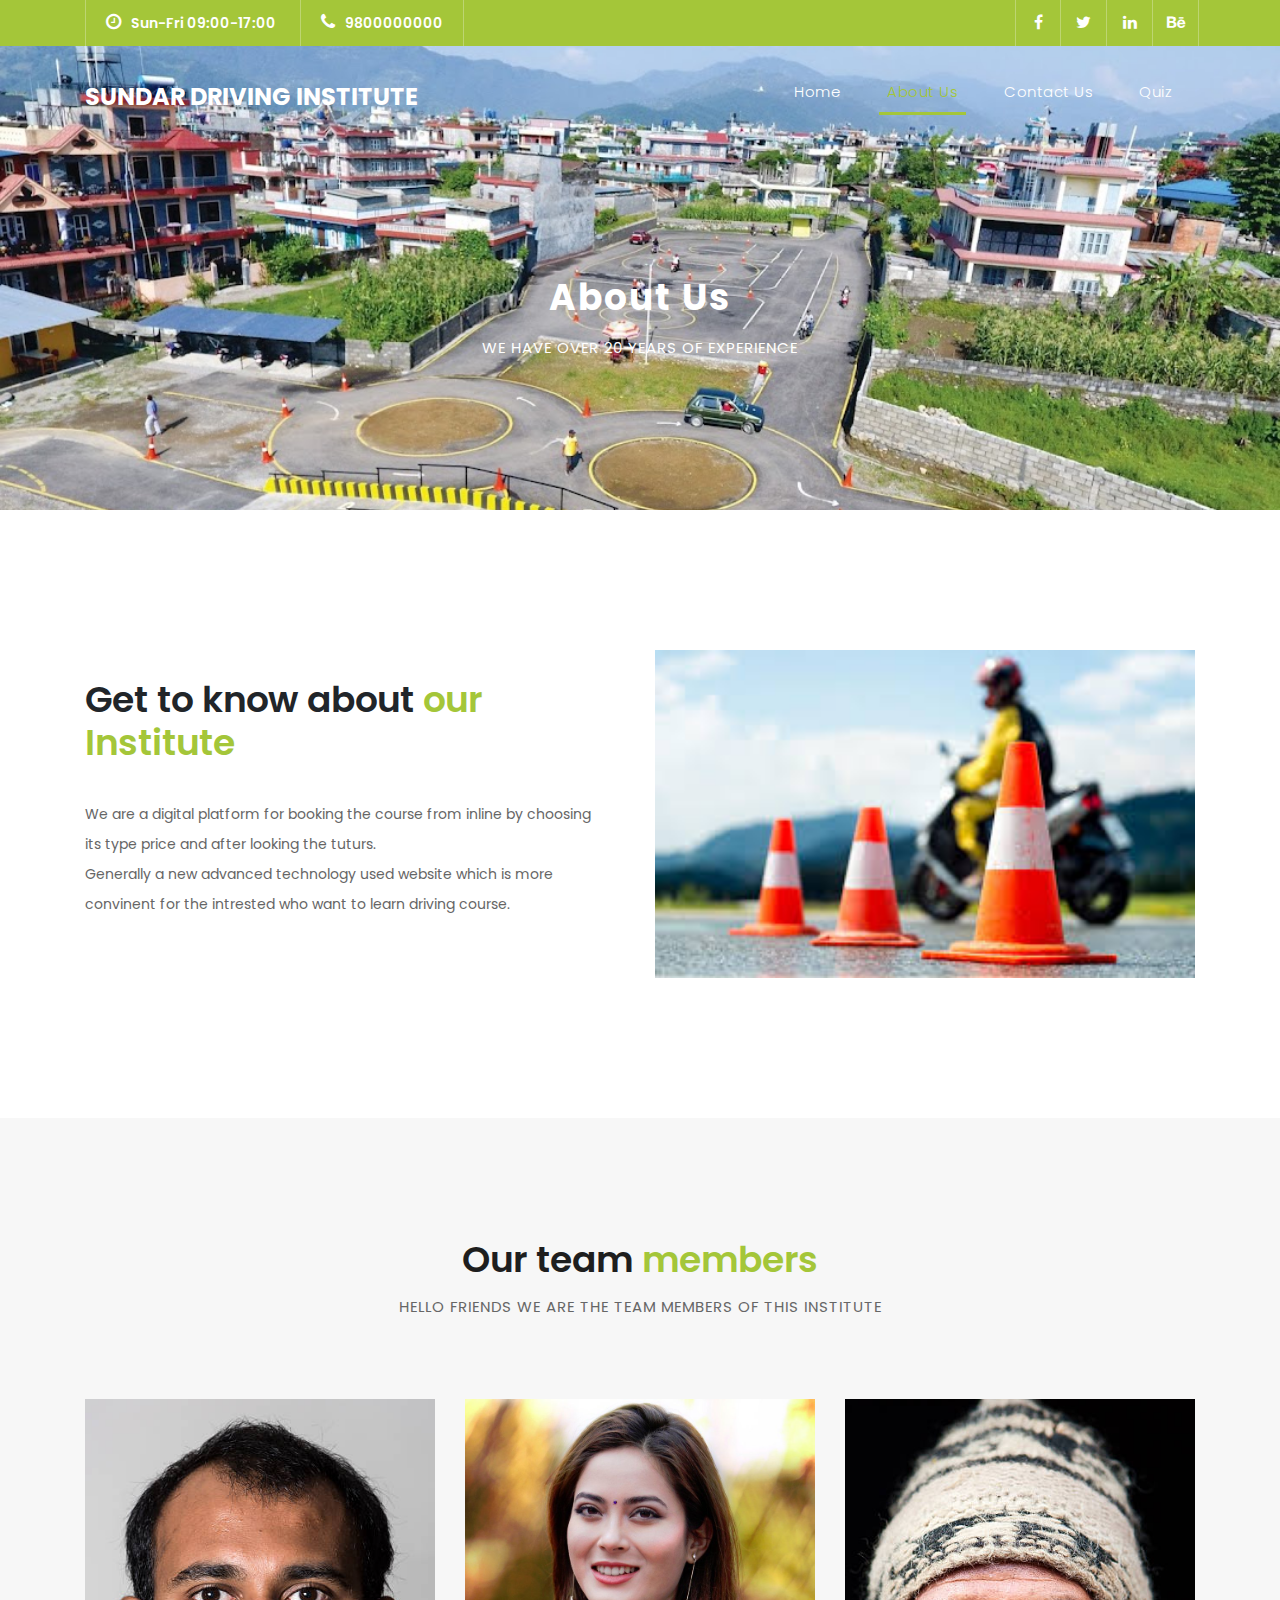
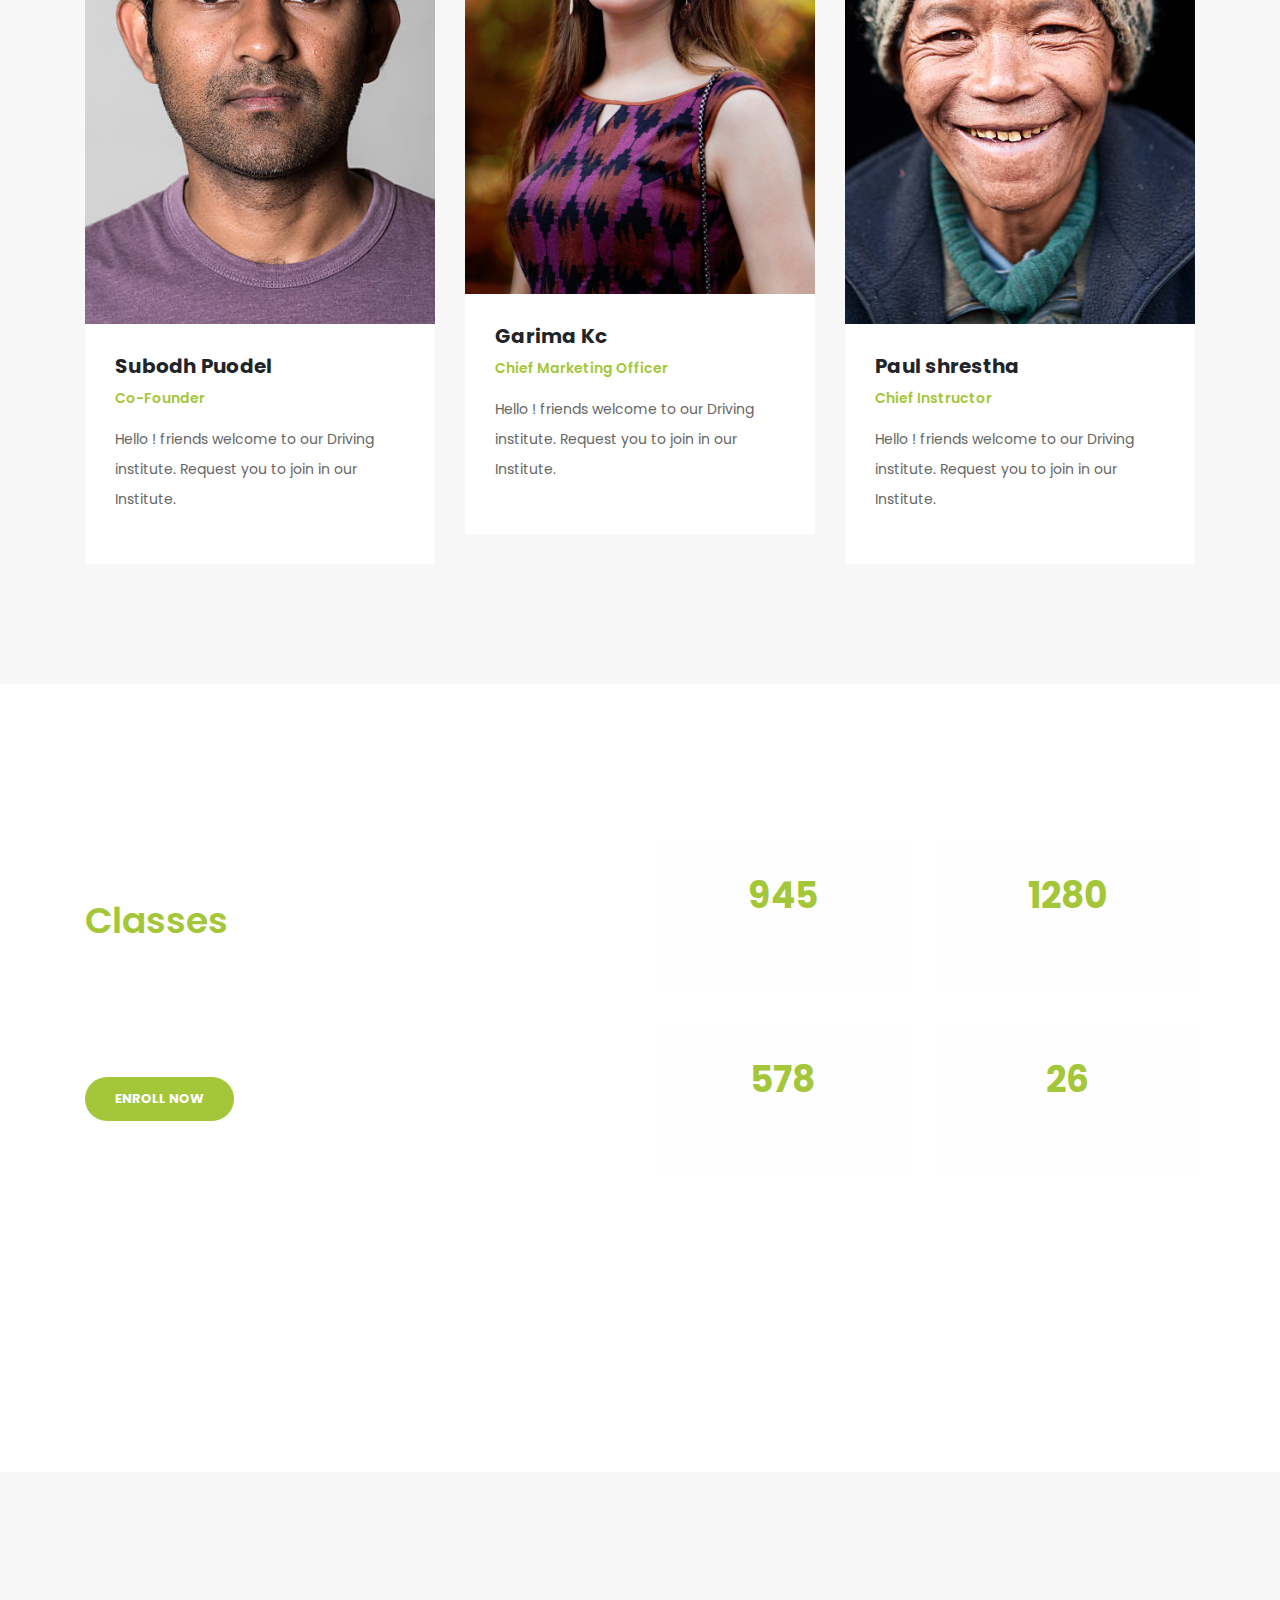
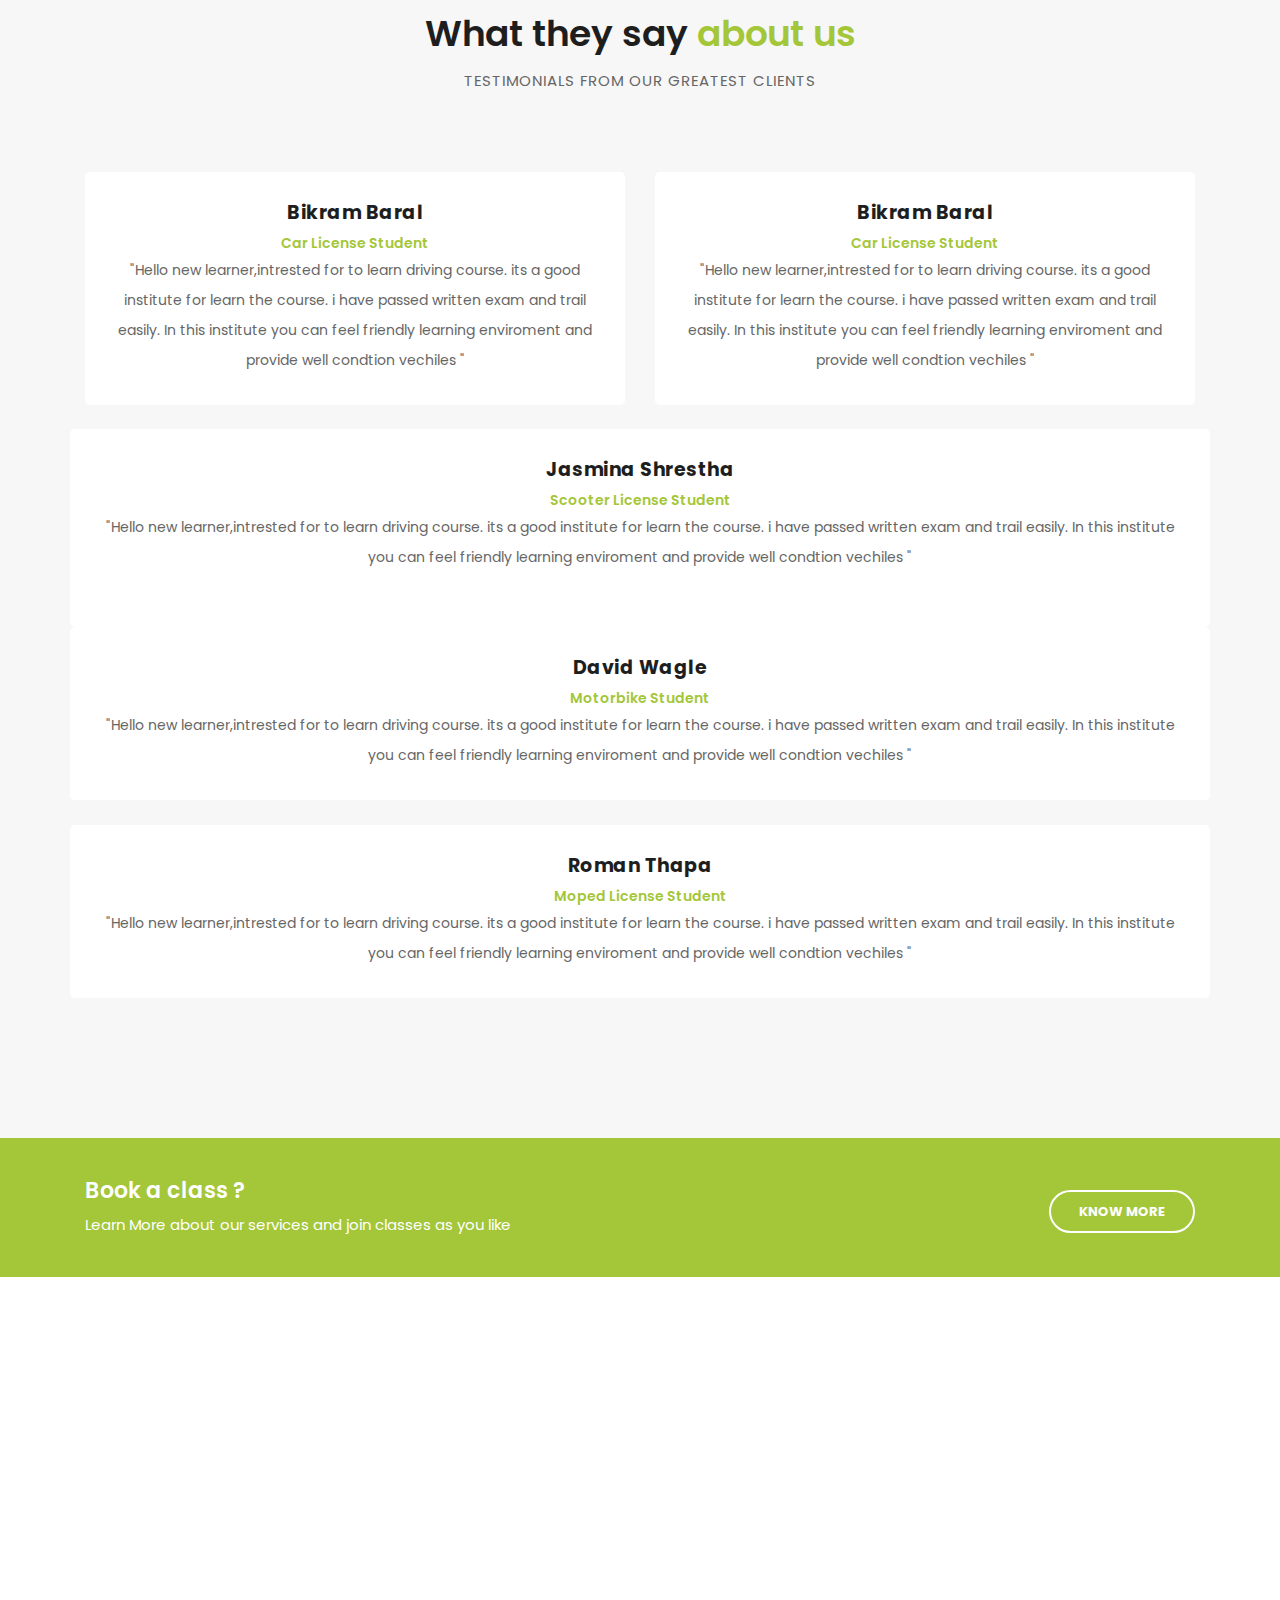
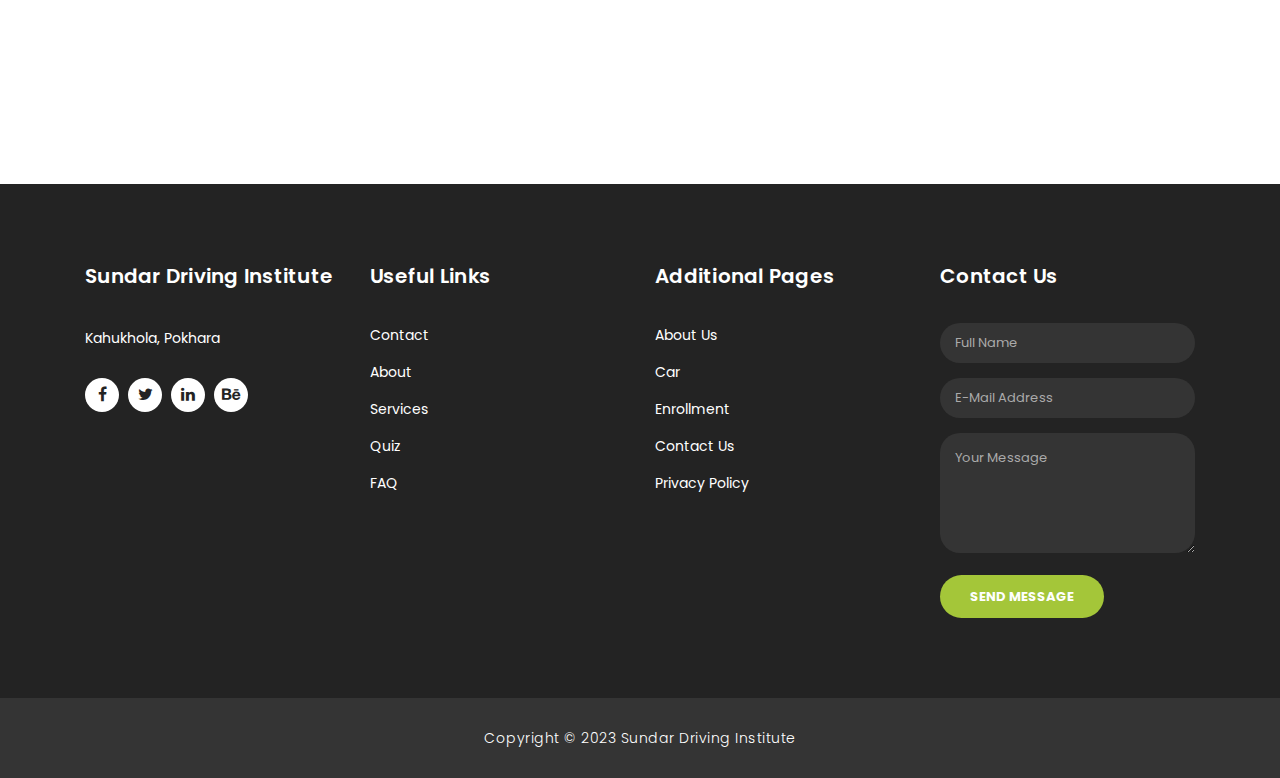
==== commit 473f4f67: "Final Changes" ====
--- a/about.html
+++ b/about.html
@@ -72,11 +72,9 @@
               <li class="nav-item active">
                 <a class="nav-link" href="about.html">About Us</a>
               </li>
+              
               <li class="nav-item">
-                <a class="nav-link" href="services.html">Our Services</a>
-              </li>
-              <li class="nav-item">
-                <a class="nav-link" href="contact.html">Contact Us</a>
+                <a class="nav-link" href="contact.php">Contact Us</a>
 
               </li>
               <li class="nav-item">
@@ -195,7 +193,7 @@
               <h2>Personalized Time <br><em>Classes</em></h2>
               <p>Send Request To Book Driving Class in your feasible Time.
               <br><br></p>
-              <a href="Enroll.php" class="filled-button">Enroll Now</a>
+              <a href="#" class="filled-button">Enroll Now</a>
             </div>
           </div>
           <div class="col-md-6 align-self-center">
@@ -290,48 +288,6 @@
 
      <!-- Our Services Section -->
 
-     <div class="services">
-      <div class="container">
-        <div class="row">
-          <div class="col-md-12">
-            <div class="section-heading">
-              <h2>Book your <em>Class</em></h2>
-              <span>Book as required you need a course </span>
-            </div>
-          </div>
-          <div class="col-md-4">
-            <div class="service-item">
-              <img src="assets/images/bb.jpg" alt="">
-              <div class="down-content">
-                <h4>Car</h4>
-                <p>Join Sundar Driving Institute and Be a professional Car Driver</p>
-                <a href="Enroll.php" class="filled-button">Send Request</a>
-              </div>
-            </div>
-          </div>
-          <div class="col-md-4">
-            <div class="service-item">
-              <img src="assets/images/sc.jpg" alt="">
-              <div class="down-content">
-                <h4>Scooter</h4>
-                <p>Join Sundar Driving Institute and Be a professional Scooter Driver</p>
-                <a href="Enroll.php" class="filled-button">Send Request</a>
-              </div>
-            </div>
-          </div>
-          <div class="col-md-4">
-            <div class="service-item">
-              <img src="assets/images/107.jpg" alt="">
-              <div class="down-content">
-                <h4>Motorbike</h4>
-                <p>Join Sundar Driving Institute and Be a professional Motorbike Driver</p>
-                <a href="Enroll.php" class="filled-button">Send Request</a>
-              </div>
-            </div>
-            </div>
-        </div>
-      </div>
-    </div>
 
 
     <!-- Label -->
@@ -343,7 +299,7 @@
             <span>Learn More about our services and join classes as you like</span>
           </div>
           <div class="col-md-4">
-            <a href="services.html" class="border-button"> Know More </a>
+            <a href="#" class="border-button"> Know More </a>
           </div>
         </div>
       </div>
@@ -381,9 +337,9 @@
           <div class="col-md-3 footer-item">
             <h4>Useful Links</h4>
             <ul class="menu-list">
-              <li><a href="contact.html">Contact</a></li>
+              <li><a href="contact.php">Contact</a></li>
               <li><a href="About.html">About </a></li>
-              <li><a href="Services.html">Services</a></li>
+              <li><a href="#">Services</a></li>
               <li><a href="quiz.php">Quiz</a></li>
               <li><a href="#">FAQ</a></li>
             </ul>
@@ -393,8 +349,8 @@
             <ul class="menu-list">
               <li><a href="about.html">About Us</a></li>
               <li><a href="car.html.html">Car</a></li>
-              <li><a href="Enroll.php">Enrollment</a></li>
-              <li><a href="contact.html">Contact Us</a></li>
+              <li><a href="#">Enrollment</a></li>
+              <li><a href="contact.php">Contact Us</a></li>
               <li><a href="#">Privacy Policy</a></li>
             </ul>
           </div>
--- a/assets/css/templatemo-finance-business.css
+++ b/assets/css/templatemo-finance-business.css
@@ -0,0 +1,1333 @@
+
+
+body {
+  font-family: 'Poppins', sans-serif;
+  overflow-x: hidden;
+  text-rendering: optimizeLegibility;
+  -webkit-font-smoothing: antialiased;
+  -moz-osx-font-smoothing: grayscale;
+}
+p {
+	margin-bottom: 0px;
+	font-size: 14px;
+	color: #666666;
+	line-height: 30px;
+}
+a {
+	text-decoration: none!important;
+}
+ul {
+	padding: 0;
+	margin: 0;
+	list-style: none;
+}
+
+h1,h2,h3,h4,h5,h6 {
+	margin: 0px;
+}
+
+a.filled-button {
+	background-color: #a4c639;
+	color: #fff;
+	font-size: 13px;
+	text-transform: uppercase;
+	font-weight: 700;
+	padding: 12px 30px;
+	border-radius: 30px;
+	display: inline-block;
+	transition: all 0.3s;
+}
+
+a.filled-button:hover {
+	background-color: #fff;
+	color: #a4c639;
+}
+
+a.border-button {
+	background-color: transparent;
+	color: #fff;
+	border: 2px solid #fff;
+	font-size: 13px;
+	text-transform: uppercase;
+	font-weight: 700;
+	padding: 10px 28px;
+	border-radius: 30px;
+	display: inline-block;
+	transition: all 0.3s;
+}
+
+a.border-button:hover {
+	background-color: #fff;
+	color: #a4c639;
+}
+
+.section-heading {
+	text-align: center;
+	margin-bottom: 80px;
+}
+
+.section-heading h2 {
+	font-size: 36px;
+	font-weight: 600;
+	color: #1e1e1e;
+}
+
+.section-heading em {
+	font-style: normal;
+	color: #a4c639;
+}
+
+.section-heading span {
+	display: block;
+	margin-top: 15px;
+	text-transform: uppercase;
+	font-size: 15px;
+	color: #666;
+	letter-spacing: 1px;
+}
+
+#preloader {
+  overflow: hidden;
+  background: #a4c639;
+  left: 0;
+  right: 0;
+  top: 0;
+  bottom: 0;
+  position: fixed;
+  z-index: 9999999;
+  color: #fff;
+}
+
+#preloader .jumper {
+  left: 0;
+  top: 0;
+  right: 0;
+  bottom: 0;
+  display: block;
+  position: absolute;
+  margin: auto;
+  width: 50px;
+  height: 50px;
+}
+
+#preloader .jumper > div {
+  background-color: #fff;
+  width: 10px;
+  height: 10px;
+  border-radius: 100%;
+  -webkit-animation-fill-mode: both;
+  animation-fill-mode: both;
+  position: absolute;
+  opacity: 0;
+  width: 50px;
+  height: 50px;
+  -webkit-animation: jumper 1s 0s linear infinite;
+  animation: jumper 1s 0s linear infinite;
+}
+
+#preloader .jumper > div:nth-child(2) {
+  -webkit-animation-delay: 0.33333s;
+  animation-delay: 0.33333s;
+}
+
+#preloader .jumper > div:nth-child(3) {
+  -webkit-animation-delay: 0.66666s;
+  animation-delay: 0.66666s;
+}
+
+@-webkit-keyframes jumper {
+  0% {
+    opacity: 0;
+    -webkit-transform: scale(0);
+    transform: scale(0);
+  }
+  5% {
+    opacity: 1;
+  }
+  100% {
+    -webkit-transform: scale(1);
+    transform: scale(1);
+    opacity: 0;
+  }
+}
+
+@keyframes jumper {
+  0% {
+    opacity: 0;
+    -webkit-transform: scale(0);
+    transform: scale(0);
+  }
+  5% {
+    opacity: 1;
+  }
+  100% {
+    opacity: 0;
+  }
+}
+
+/* Sub Header Style */
+
+.sub-header {
+	background-color: #a4c639;
+	height: 46px;
+	line-height: 46px;
+}
+
+.sub-header ul li {
+	display: inline-block;
+}
+
+.sub-header ul.left-info li {
+	border-left: 1px solid rgba(250,250,250,0.3);
+	padding: 0px 20px;
+}
+
+.sub-header ul.left-info li:last-child {
+	border-right: 1px solid rgba(250,250,250,0.3);
+}
+
+.sub-header ul.left-info li i {
+	margin-right: 10px;
+	font-size: 18px;
+}
+
+.sub-header ul.left-info li a {
+	color: #fff;
+	font-size: 14px;
+	font-weight: 600;
+}
+
+.sub-header ul.right-icons {
+	float: right;
+}
+
+.sub-header ul.right-icons li {
+	margin-right: -4px;
+	width: 46px;
+	display: inline-block;
+	text-align: center;
+	border-right: 1px solid rgba(250,250,250,0.3);
+}
+
+.sub-header ul.right-icons li:first-child {
+	border-left: 1px solid rgba(250,250,250,0.3);
+}
+
+.sub-header ul.right-icons li a {
+	color: #fff;
+	transition: all 0.3s;
+}
+
+.sub-header ul.right-icons li a:hover {
+	opacity: 0.75;
+}
+
+
+
+/* Header Style */
+header {
+	position: absolute;
+	z-index: 99999;
+	width: 100%;
+	background-color: transparent!important;
+	height: 80px;
+	-webkit-transition: all 0.3s ease-in-out 0s;
+    -moz-transition: all 0.3s ease-in-out 0s;
+    -o-transition: all 0.3s ease-in-out 0s;
+    transition: all 0.3s ease-in-out 0s;
+}
+header .navbar {
+	padding: 20px 0px;
+}
+.background-header .navbar {
+	padding: 10px 0px;
+}
+.background-header {
+	top: 0;
+	/* position: ; */
+	background-color: #fff!important;
+	box-shadow: 0px 1px 10px rgba(0,0,0,0.1);
+}
+.background-header .navbar-brand h2 {
+	color: #a4c639!important;
+}
+.background-header .navbar-nav a.nav-link {
+	color: #1e1e1e!important;
+}
+.background-header .navbar-nav .nav-link:hover,
+.background-header .navbar-nav .active>.nav-link,
+.background-header .navbar-nav .nav-link.current,
+.background-header .navbar-nav .nav-link.show,
+.background-header .navbar-nav .show>.nav-link {
+	color: #a4c639!important;
+}
+.navbar .navbar-brand {
+	float: 	left;
+	margin-top: 12px;
+	outline: none;
+}
+.navbar .navbar-brand h2 {
+	color: #fff;
+	text-transform: uppercase;
+	font-size: 24px;
+	font-weight: 700;
+	-webkit-transition: all .3s ease 0s;
+    -moz-transition: all .3s ease 0s;
+    -o-transition: all .3s ease 0s;
+    transition: all .3s ease 0s;
+}
+.navbar .navbar-brand h2 em {
+	font-style: normal;
+	font-size: 16px;
+}
+#navbarResponsive {
+	z-index: 999;
+}
+.navbar-collapse {
+	text-align: center;
+}
+.navbar .navbar-nav .nav-item {
+	margin: 0px 15px;
+}
+.navbar .navbar-nav a.nav-link {
+	text-transform: capitalize;
+	font-size: 15px;
+	font-weight: 300;
+	letter-spacing: 0.5px;
+	color: #fff;
+	transition: all 0.5s;
+	margin-top: 5px;
+}
+.navbar .navbar-nav .nav-link:hover,
+.navbar .navbar-nav .active>.nav-link,
+.navbar .navbar-nav .nav-link.current,
+.navbar .navbar-nav .nav-link.show,
+.navbar .navbar-nav .show>.nav-link {
+	color: #a4c639;
+	border-bottom: 3px solid #a4c639;
+}
+.navbar .navbar-toggler-icon {
+	background-image: none;
+}
+.navbar .navbar-toggler {
+	border-color: #fff;
+	background-color: #fff;	
+	height: 36px;
+	outline: none;
+	border-radius: 0px;
+	position: absolute;
+	right: 30px;
+	top: 20px;
+}
+.navbar .navbar-toggler-icon:after {
+	content: '\f0c9';
+	color: #a4c639;
+	font-size: 18px;
+	line-height: 26px;
+	font-family: 'FontAwesome';
+}
+
+
+
+/* Banner Style */
+
+.img-fill{
+  width: 100%;
+  display: block;
+  overflow: hidden;
+  position: relative;
+  text-align: center
+}
+
+.img-fill img {
+  min-height: 100%;
+  min-width: 100%;
+  position: relative;
+  display: inline-block;
+  max-width: none;
+}
+
+*,
+*:before,
+*:after {
+  -webkit-box-sizing: border-box;
+  box-sizing: border-box;
+  -webkit-font-smoothing: antialiased;
+  -moz-osx-font-smoothing: grayscale;
+}
+
+.Grid1k {
+  padding: 0 15px;
+  max-width: 1200px;
+  margin: auto;
+}
+
+.blocks-box,
+.slick-slider {
+  margin: 0;
+  padding: 0!important;
+}
+
+.slick-slide {
+  float: left;
+  padding: 0;
+}
+
+.Modern-Slider .item .img-fill {
+	background-size: cover;
+	background-position: center center;
+	background-repeat: no-repeat;
+	height:95vh;
+}
+
+.Modern-Slider .item-1 .img-fill {
+	background-image: url(../images/scootor.jpg);
+}
+
+.Modern-Slider .item-2 .img-fill {
+	background-image: url(../images/cc.jpg);
+}
+
+.Modern-Slider .item-3 .img-fill {
+	background-image: url(../images/aa.jpg);
+}
+
+.Modern-Slider .NextArrow{
+  position:absolute;
+  top:50%;
+  right:30px;
+  border:0 none;
+  background-color: transparent;
+  text-align:center;
+  font-size: 36px;
+  font-family: 'FontAwesome';
+  color:#FFF;
+  z-index:5;
+  outline: none;
+  cursor: pointer;
+}
+
+.Modern-Slider .NextArrow:before{
+  content:'\f105';
+}
+
+.Modern-Slider .PrevArrow {
+  position:absolute;
+  top:50%;
+  left:30px;
+  border:0 none;
+  background-color: transparent;
+  text-align:center;
+  font-size: 36px;
+  font-family: 'FontAwesome';
+  color:#FFF;
+  z-index:5;
+  outline: none;
+  cursor: pointer;
+}
+
+.Modern-Slider .PrevArrow:before{
+  content:'\f104';
+}
+
+ul.slick-dots {
+  display: none!important;
+}
+
+.Modern-Slider .text-content {
+	text-align: left;
+  	width: 75%;
+  	position: absolute;
+  	top: 50%;
+  	left: 50%;
+  	transform: translate(-50%, -50%);
+}
+
+.Modern-Slider .item h6 {
+  margin-bottom: 15px;
+  font-size: 22px;
+  text-transform: uppercase;
+  font-weight: 700;
+  letter-spacing: 1px;
+  color:#a4c639;
+  animation:fadeOutRight 1s both;
+}
+
+.Modern-Slider .item h4 {
+  margin-bottom: 30px;
+  text-transform: uppercase;
+  font-size: 44px;
+  font-weight: 700;
+  letter-spacing: 2.5px;
+  color:#FFF;
+  overflow:hidden;
+  animation:fadeOutLeft 1s both;
+}
+
+.Modern-Slider .item p {
+	max-width: 570px;
+	color: #fff;
+	font-size: 15px;
+	font-weight: 400;
+	line-height: 30px;
+	margin-bottom: 40px;
+}
+
+.Modern-Slider .item a {
+  margin: 0 5px;
+}
+
+.Modern-Slider .item.slick-active h6{
+  animation:fadeInDown 1s both 1s;
+}
+
+.Modern-Slider .item.slick-active h4{
+  animation:fadeInLeft 1s both 1.5s;
+}
+
+.Modern-Slider .item.slick-active{
+  animation:Slick-FastSwipeIn 1s both;
+}
+
+.Modern-Slider .buttons {
+  position: relative;
+}
+
+.Modern-Slider {background:#000;}
+
+
+/* ==== Slick Slider Css Ruls === */
+.slick-slider{position:relative;display:block;-webkit-user-select:none;-moz-user-select:none;-ms-user-select:none;user-select:none;-webkit-touch-callout:none;-khtml-user-select:none;-ms-touch-action:pan-y;touch-action:pan-y;-webkit-tap-highlight-color:transparent}
+.slick-list{position:relative;display:block;overflow:hidden;margin:0;padding:0}
+.slick-list:focus{outline:none}.slick-list.dragging{cursor:hand}
+.slick-slider .slick-track,.slick-slider .slick-list{-webkit-transform:translate3d(0,0,0);-ms-transform:translate3d(0,0,0);transform:translate3d(0,0,0)}
+.slick-track{position:relative;top:0;left:0;display:block}
+.slick-track:before,.slick-track:after{display:table;content:''}.slick-track:after{clear:both}
+.slick-loading .slick-track{visibility:hidden}
+.slick-slide{display:none;float:left /* If RTL Make This Right */ ;height:100%;min-height:1px}
+.slick-slide.dragging img{pointer-events:none}
+.slick-initialized .slick-slide{display:block}
+.slick-loading .slick-slide{visibility:hidden}
+.slick-vertical .slick-slide{display:block;height:auto;border:1px solid transparent}
+
+
+
+
+/* Request Form */
+
+.request-form {
+	background-color: #a4c639;
+	padding: 40px 0px;
+	color: #fff;
+}
+
+.request-form h4 {
+	font-size: 22px;
+	font-weight: 600;
+}
+
+.request-form span {
+	font-size: 15px;
+	font-weight: 400;
+	display: inline-block;
+	margin-top: 10px;
+}
+
+.request-form a.border-button {
+	margin-top: 12px;
+	float: right;
+}
+
+
+
+
+/* Services */
+
+.services {
+	margin-top: 140px;
+}
+
+.service-item img {
+	width: 100%;
+	overflow: hidden;
+}
+
+.service-item .down-content {
+	background-color: #f7f7f7;
+	padding: 30px;
+}
+
+.service-item .down-content h4 {
+	font-size: 20px;
+	font-weight: 700;
+	letter-spacing: 0.25px;
+	margin-bottom: 15px;
+}
+
+.service-item .down-content p {
+	margin-bottom: 20px;
+}
+
+
+
+/* Fun Facts */
+
+.fun-facts {
+	margin-top: 140px;
+	background-image: url(../images/fun-facts-bg.jpg);
+	background-position: center center;
+	background-repeat: no-repeat;
+	background-size: cover;
+	background-attachment: fixed;
+	padding: 140px 0px;
+	color: #fff;
+}
+
+.fun-facts span {
+	text-transform: uppercase;
+	font-size: 15px;
+	color: #fff;
+	letter-spacing: 1px;
+	margin-bottom: 10px;
+	display: block;
+}
+
+.fun-facts h2 {
+	font-size: 36px;
+	font-weight: 600;
+	margin-bottom: 35px;
+}
+
+.fun-facts em {
+	font-style: normal;
+	color: #a4c639;
+}
+
+.fun-facts p {
+	color: #fff;
+	margin-bottom: 40px;
+}
+
+.fun-facts .left-content {
+	margin-right: 45px;
+}
+
+.count-area-content {
+	text-align: center;
+	background-color: rgba(250,250,250,0.1);
+	padding: 25px 30px 35px 30px;
+	margin: 15px 0px;
+}
+
+.count-digit {
+    margin: 5px 0px;
+    color: #a4c639;
+    font-weight: 700;
+    font-size: 36px;
+}
+.count-title {
+    font-size: 20px;
+    font-weight: 600;
+    color: #fff;
+    letter-spacing: 0.5px;
+}
+
+
+
+/* More Info */
+
+.more-info {
+	margin-top: 140px;
+}
+
+.more-info .left-image img {
+	width: 100%;
+	overflow: hidden;
+}
+
+.more-info .more-info-content {
+	background-color: #f7f7f7;
+}
+
+.about-info .more-info-content {
+	background-color: transparent;
+}
+
+.about-info .right-content {
+	padding: 0px!important;
+	margin-right: 30px;
+}
+
+.more-info .right-content {
+	padding: 45px 45px 45px 30px;
+}
+
+.more-info .right-content span {
+	text-transform: uppercase;
+	font-size: 15px;
+	color: #666;
+	letter-spacing: 1px;
+	margin-bottom: 10px;
+	display: block;
+}
+
+.more-info .right-content h2 {
+	font-size: 36px;
+	font-weight: 600;
+	margin-bottom: 35px;
+}
+
+.more-info .right-content em {
+	font-style: normal;
+	color: #a4c639;
+}
+
+.more-info .right-content p {
+	margin-bottom: 30px;
+}
+
+
+/* Testimonials Style */
+
+.about-testimonials {
+	margin-top: 0px!important;
+}
+
+.testimonials {
+	margin-top: 140px;
+	background-color: #f7f7f7;
+	padding: 140px 0px;
+}
+.testimonial-item .inner-content {
+	text-align: center;
+	background-color: #fff;	
+	padding: 30px;
+	border-radius: 5px;
+}
+.testimonial-item p {
+	font-size: 14px;
+	font-weight: 400;
+}
+.testimonial-item h4 {
+	font-size: 19px;
+	font-weight: 700;
+	color: #1e1e1e;
+	letter-spacing: 0.5px;
+	margin-bottom: 0px;
+}
+.testimonial-item span {
+	display: inline-block;
+	margin-top: 8px;
+	font-weight: 600;
+	font-size: 14px;
+	color: #a4c639;
+}
+.testimonial-item img {
+	max-width: 60px;
+	border-radius: 50%;
+	margin: 25px auto 0px auto;
+}
+
+
+
+
+/* Call Back Style */
+
+.callback-services {
+	border-top: 1px solid #eee;
+	padding-top: 140px;
+}
+
+.contact-us {
+	background-color: #f7f7f7;
+	padding: 140px 0px;
+}
+
+.contact-us .contact-form {
+	background-color: transparent!important;
+	padding: 0!important;
+}
+
+.callback-form {
+	margin-top: 140px;
+}
+
+.callback-form .contact-form {
+	background-color: #a4c639;
+	padding: 60px;
+	border-radius: 5px;
+	text-align: center;
+}
+
+.callback-form .contact-form input {
+	border-radius: 20px;
+	height: 40px;
+	line-height: 40px;
+	display: inline-block;
+	padding: 0px 15px;
+	color: #6a6a6a;
+	font-size: 13px;
+	text-transform: none;
+	box-shadow: none;
+	border: none;
+	margin-bottom: 35px;
+}
+
+.callback-form .contact-form input:focus {
+	outline: none;
+	box-shadow: none;
+	border: none;
+}
+
+.callback-form .contact-form textarea {
+	border-radius: 20px;
+	height: 120px;
+	max-height: 200px;
+	min-height: 120px;
+	display: inline-block;
+	padding: 15px;
+	color: #6a6a6a;
+	font-size: 13px;
+	text-transform: none;
+	box-shadow: none;
+	border: none;
+	margin-bottom: 35px;
+}
+
+.callback-form .contact-form textarea:focus {
+	outline: none;
+	box-shadow: none;
+	border: none;
+}
+
+.callback-form .contact-form ::-webkit-input-placeholder { /* Edge */
+  color: #aaa;
+}
+.callback-form .contact-form :-ms-input-placeholder { /* Internet Explorer 10-11 */
+  color: #aaa;
+}
+.callback-form .contact-form ::placeholder {
+  color: #aaa;
+}
+
+.callback-form .contact-form button.border-button {
+	background-color: transparent;
+	color: #fff;
+	border: 2px solid #fff;
+	font-size: 13px;
+	text-transform: uppercase;
+	font-weight: 700;
+	padding: 10px 28px;
+	border-radius: 30px;
+	display: inline-block;
+	transition: all 0.3s;
+	outline: none;
+	box-shadow: none;
+	text-shadow: none;
+	cursor: pointer;
+}
+
+.callback-form .contact-form button.border-button:hover {
+	background-color: #fff;
+	color: #a4c639;
+}
+
+.contact-us .contact-form button.filled-button {
+	background-color: #a4c639;
+	color: #fff;
+	border: none;
+	font-size: 13px;
+	text-transform: uppercase;
+	font-weight: 700;
+	padding: 12px 30px;
+	border-radius: 30px;
+	display: inline-block;
+	transition: all 0.3s;
+	outline: none;
+	box-shadow: none;
+	text-shadow: none;
+	cursor: pointer;
+}
+
+.contact-us .contact-form button.filled-button:hover {
+	background-color: #fff;
+	color: #a4c639;
+}
+
+
+
+/* Partners Style */
+
+.contact-partners {
+	margin-top: -8px!important;
+}
+
+.partners {
+	margin-top: 140px;
+	background-color: #f7f7f7;
+	padding: 60px 0px;
+}
+
+.partners .owl-item {
+	text-align: center;
+	cursor: pointer;
+}
+
+.partners .partner-item img {
+	max-width: 156px;
+	margin: auto;
+}
+
+
+
+/* Footer Style */
+
+footer {
+	background-color: #232323;
+	padding: 80px 0px;
+	color: #fff;
+}
+
+footer h4 {
+	color: #fff;
+	font-size: 20px;
+	font-weight: 600;
+	letter-spacing: 0.25px;
+	margin-bottom: 35px;
+}
+footer p {
+	color: #fff;
+}
+
+footer ul.social-icons {
+	margin-top: 25px;
+}
+
+footer ul.social-icons li {
+	display: inline-block;
+	margin-right: 5px;
+}
+
+footer ul.social-icons li:last-child {
+	margin-right: 0px;
+}
+
+footer ul.social-icons li a {
+	width: 34px;
+	height: 34px;
+	display: inline-block;
+	line-height: 34px;
+	text-align: center;
+	background-color: #fff;
+	color: #232323;
+	border-radius: 50%;
+	transition: all 0.3s;
+}
+
+footer ul.social-icons li a:hover {
+	background-color: #a4c639;
+}
+
+footer ul.menu-list li {
+	margin-bottom: 13px;
+}
+
+footer ul.menu-list li:last-child {
+	margin-bottom: 0px;
+}
+
+footer ul.menu-list li a {
+	font-size: 14px;
+	color: #fff;
+	transition: all 0.3s;
+}
+
+footer ul.menu-list li a:hover {
+	color: #a4c639;
+}
+
+footer .contact-form input {
+	border-radius: 20px;
+	height: 40px;
+	line-height: 40px;
+	display: inline-block;
+	padding: 0px 15px;
+	color: #aaa!important;
+	background-color: #343434;
+	font-size: 13px;
+	text-transform: none;
+	box-shadow: none;
+	border: none;
+	margin-bottom: 15px;
+}
+
+footer .contact-form input:focus {
+	outline: none;
+	box-shadow: none;
+	border: none;
+	background-color: #343434;
+}
+
+footer .contact-form textarea {
+	border-radius: 20px;
+	height: 120px;
+	max-height: 200px;
+	min-height: 120px;
+	display: inline-block;
+	padding: 15px;
+	color: #aaa!important;
+	background-color: #343434;
+	font-size: 13px;
+	text-transform: none;
+	box-shadow: none;
+	border: none;
+	margin-bottom: 15px;
+}
+
+footer .contact-form textarea:focus {
+	outline: none;
+	box-shadow: none;
+	border: none;
+	background-color: #343434;
+}
+
+footer .contact-form ::-webkit-input-placeholder { /* Edge */
+  color: #aaa;
+}
+footer .contact-form :-ms-input-placeholder { /* Internet Explorer 10-11 */
+  color: #aaa;
+}
+footer .contact-form ::placeholder {
+  color: #aaa;
+}
+
+footer .contact-form button.filled-button {
+	background-color: transparent;
+	color: #fff;
+	background-color: #a4c639;
+	border: none;
+	font-size: 13px;
+	text-transform: uppercase;
+	font-weight: 700;
+	padding: 12px 30px;
+	border-radius: 30px;
+	display: inline-block;
+	transition: all 0.3s;
+	outline: none;
+	box-shadow: none;
+	text-shadow: none;
+	cursor: pointer;
+}
+
+footer .contact-form button.filled-button:hover {
+	background-color: #fff;
+	color: #a4c639;
+}
+
+
+
+/* Sub-footer Style */
+
+.sub-footer {
+	background-color: #343434;
+	text-align: center;
+	padding: 25px 0px;
+}
+
+.sub-footer p {
+	color: #fff;
+	font-weight: 300;
+	letter-spacing: 0.5px;
+}
+
+.sub-footer a {
+	color: #fff;
+}
+
+
+.page-heading {
+	text-align: center;
+	background-image: url(../images/11.jpg);
+	background-position: center center;
+	background-repeat: no-repeat;
+	background-size: cover;
+	padding: 230px 0px 150px 0px;
+	color: #fff;
+}
+
+.page-heading h1 {
+	text-transform: capitalize;
+	font-size: 36px;
+	font-weight: 700;
+	letter-spacing: 2px;
+	margin-bottom: 18px;
+}
+
+.page-heading span {
+	font-size: 15px;
+	text-transform: uppercase;
+	letter-spacing: 1px;
+	color: #fff;
+	display: block;
+}
+
+
+/* team */
+
+.team {
+	background-color: #f7f7f7;
+	margin-top: 140px;
+	margin-bottom: -140px;
+	padding: 120px 0px;
+}
+
+.team-item img {
+	width: 100%;
+	overflow: hidden;
+}
+
+.team-item .down-content {
+	background-color: #fff;
+	padding: 30px;
+}
+
+.team-item .down-content h4 {
+	font-size: 20px;
+	font-weight: 700;
+	letter-spacing: 0.25px;
+	margin-bottom: 10px;
+}
+
+.team-item .down-content span {
+	color: #a4c639;
+	font-weight: 600;
+	font-size: 14px;
+	display: block;
+	margin-bottom: 15px;
+}
+
+.team-item .down-content p {
+	margin-bottom: 20px;
+}
+
+
+/* Single Service */
+
+.single-services {
+	margin-top: 140px;
+}
+
+#tabs ul {
+  margin: 0;
+  padding: 0;
+}
+#tabs ul li {
+  margin-bottom: 10px;
+  display: inline-block;
+  width: 100%;
+}
+#tabs ul li:last-child {
+  margin-bottom: 0px;
+}
+#tabs ul li a {
+	text-transform: capitalize;
+	width: 100%;
+	padding: 30px 30px;
+	display: inline-block;
+	background-color: #a4c639;
+  	font-size: 20px;
+  	color: #121212;
+  	letter-spacing: 0.5px;
+  	font-weight: 700;
+  	transition: all 0.3s;
+}
+#tabs ul li a i {
+	float: right;
+	margin-top: 5px;
+}
+#tabs ul .ui-tabs-active span {
+  background: #faf5b2;
+  border: #faf5b2;
+  line-height: 90px;
+  border-bottom: none;
+}
+#tabs ul .ui-tabs-active a {
+  color: #fff;
+}
+#tabs ul .ui-tabs-active span {
+  color: #1e1e1e;
+}
+.tabs-content {
+	margin-left: 30px;
+  text-align: left;
+  display: inline-block;
+  transition: all 0.3s;
+}
+.tabs-content img {
+	max-width: 100%;
+	overflow: hidden;
+}
+.tabs-content h4 {
+	font-size: 20px;
+	font-weight: 700;
+	letter-spacing: 0.25px;
+	margin-bottom: 15px;
+	margin-top: 30px;
+}
+.tabs-content p {
+  font-size: 14px;
+  color: #7a7a7a;
+  margin-bottom: 0px;
+}
+
+
+
+/* Contact Information */
+
+.contact-information {
+	margin-top: 140px;
+}
+
+.contact-information .contact-item {
+	padding: 60px 30px;
+	background-color: #f7f7f7;
+	text-align: center;
+}
+
+.contact-information .contact-item i {
+	color: #a4c639;
+	font-size: 48px;
+	margin-bottom: 40px;
+}
+
+.contact-information .contact-item h4 {
+	font-size: 20px;
+	font-weight: 700;
+	letter-spacing: 0.25px;
+	margin-bottom: 15px;
+}
+
+.contact-information .contact-item p {
+	margin-bottom: 20px;
+}
+
+.contact-information .contact-item a {
+	font-weight: 600;
+	color: #a4c639;
+	font-size: 15px;
+}
+
+
+
+
+/* Responsive Style */
+@media (max-width: 768px) {
+	.sub-header {
+		display: none;
+	}
+	.Modern-Slider .item h6 {
+	  margin-bottom: 15px;
+	  font-size: 18px;
+	}
+	.Modern-Slider .item h4 {
+	  margin-bottom: 25px;
+	  font-size: 28px;
+	  line-height: 36px;
+	  letter-spacing: 1px;
+	}
+	.Modern-Slider .item p {
+		max-width: 570px;
+		line-height: 25px;
+		margin-bottom: 30px;
+	}
+	.Modern-Slider .NextArrow{
+	  right:5px;
+	}
+	.Modern-Slider .PrevArrow {
+	  left:5px;
+	}
+	.request-form {
+		text-align: center;
+	}
+	.request-form a.border-button {
+		float: none;
+		margin-top: 30px;
+	}
+	.services .service-item {
+		margin-bottom: 30px;
+	}
+	.fun-facts .left-content {
+		margin-right: 0px;
+		margin-bottom: 30px;
+	}
+	.more-info .right-content  {
+		padding: 30px;
+	}
+	footer {
+		padding: 80px 0px 20px 0px;
+	}
+	footer .footer-item {
+		border-bottom: 1px solid #343434;
+		margin-bottom: 30px;
+		padding-bottom: 30px;
+	}
+	footer .last-item {
+		border-bottom: none;
+	}
+	.about-info .right-content {
+		margin-right: 0px;
+		margin-bottom: 30px;
+	}
+	.team .team-item {
+		margin-bottom: 30px;
+	}
+	.tabs-content {
+		margin-left: 0px;
+		margin-top: 30px;
+	}
+	.contact-item {
+		margin-bottom: 30px;
+	}
+}
+
+@media (max-width: 992px) {
+	.navbar .navbar-brand {
+		position: absolute;
+		left: 30px;
+		top: 10px;
+	}
+	.navbar .navbar-brand {
+		width: auto;
+	}
+	.navbar:after {
+		display: none;
+	}
+	#navbarResponsive {
+	    z-index: 99999;
+	    position: absolute;
+	    top: 80px;
+	    left: 0;
+	    width: 100%;
+	    text-align: center;
+	    background-color: #fff;
+	    box-shadow: 0px 10px 10px rgba(0,0,0,0.1);
+	}
+	.navbar .navbar-nav .nav-item {
+		border-bottom: 1px solid #eee;
+	}
+	.navbar .navbar-nav .nav-item:last-child {
+		border-bottom: none;
+	}
+	.navbar .navbar-nav a.nav-link {
+		padding: 15px 0px;
+		color: #1e1e1e!important;
+	}
+	.navbar .navbar-nav .nav-link:hover,
+	.navbar .navbar-nav .active>.nav-link,
+	.navbar .navbar-nav .nav-link.current,
+	.navbar .navbar-nav .nav-link.show,
+	.navbar .navbar-nav .show>.nav-link {
+		color: #a4c639!important;
+		border-bottom: none!important;
+	}
+}